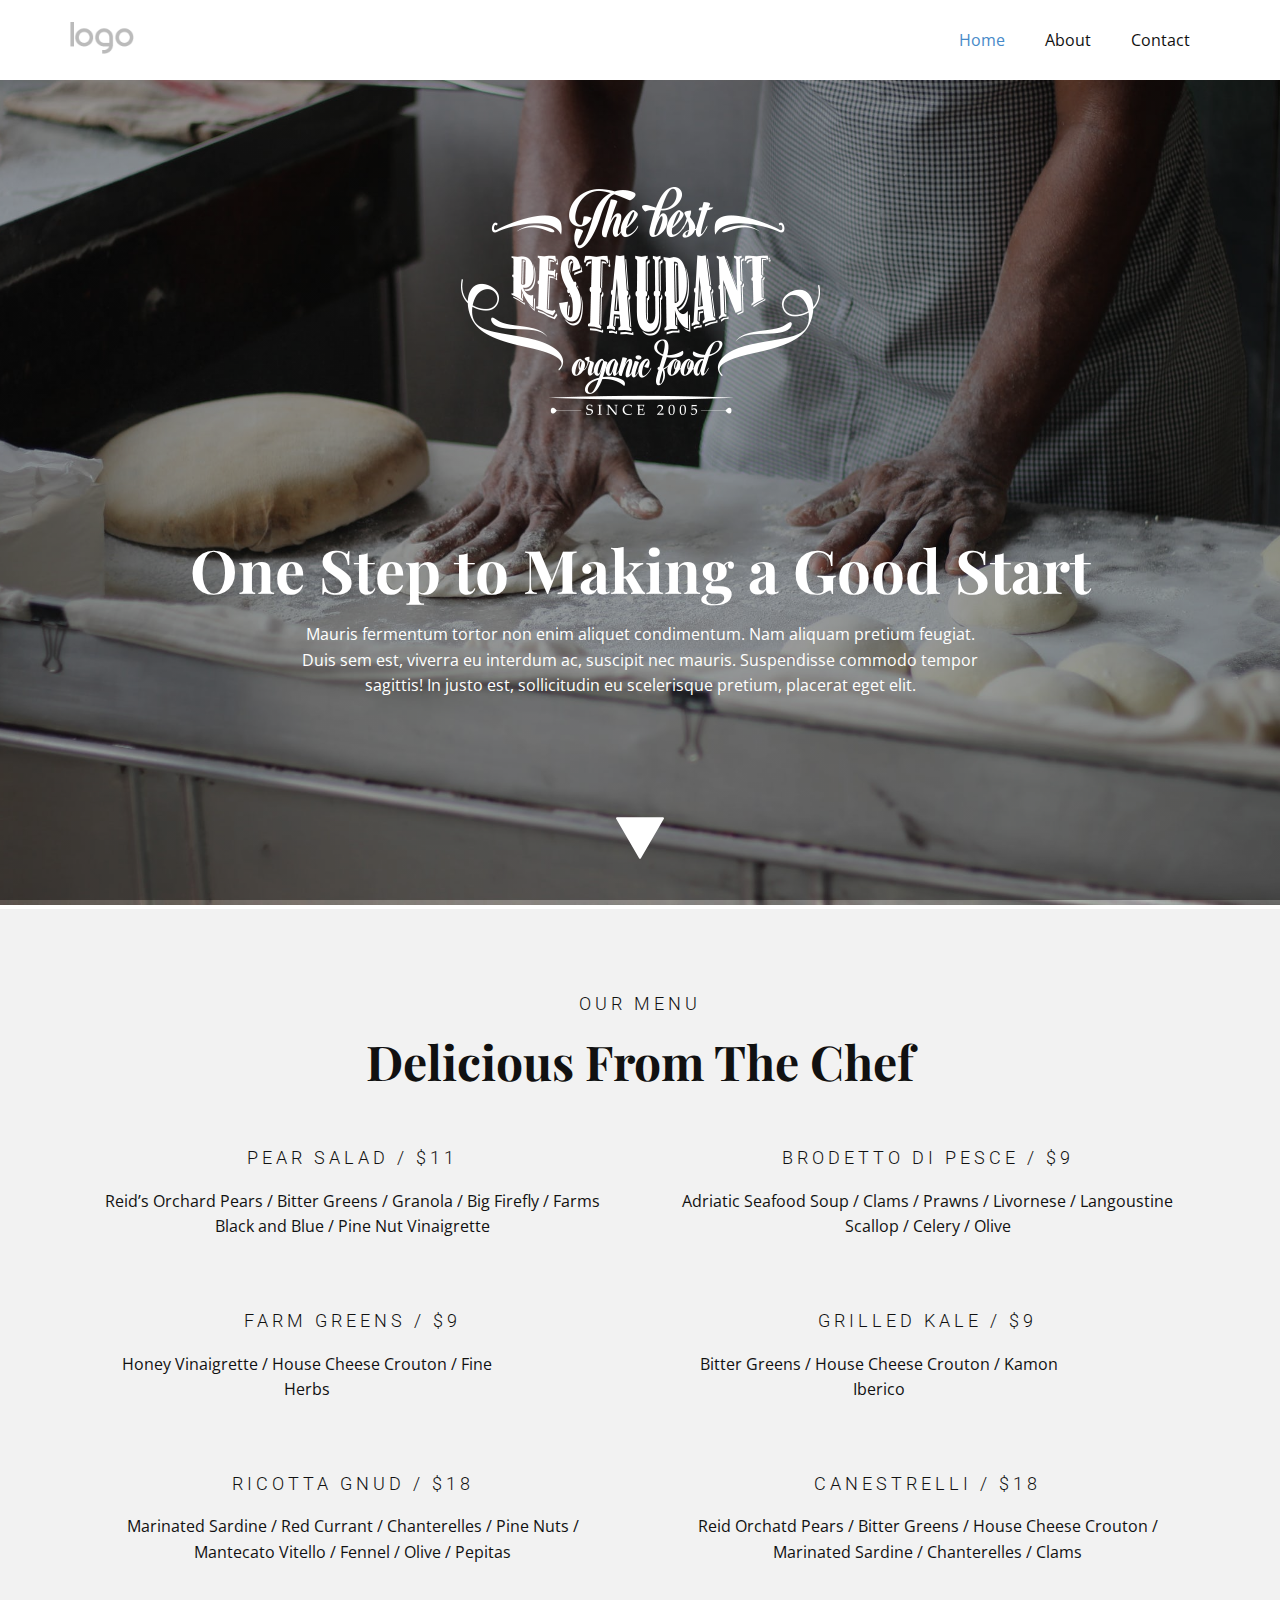
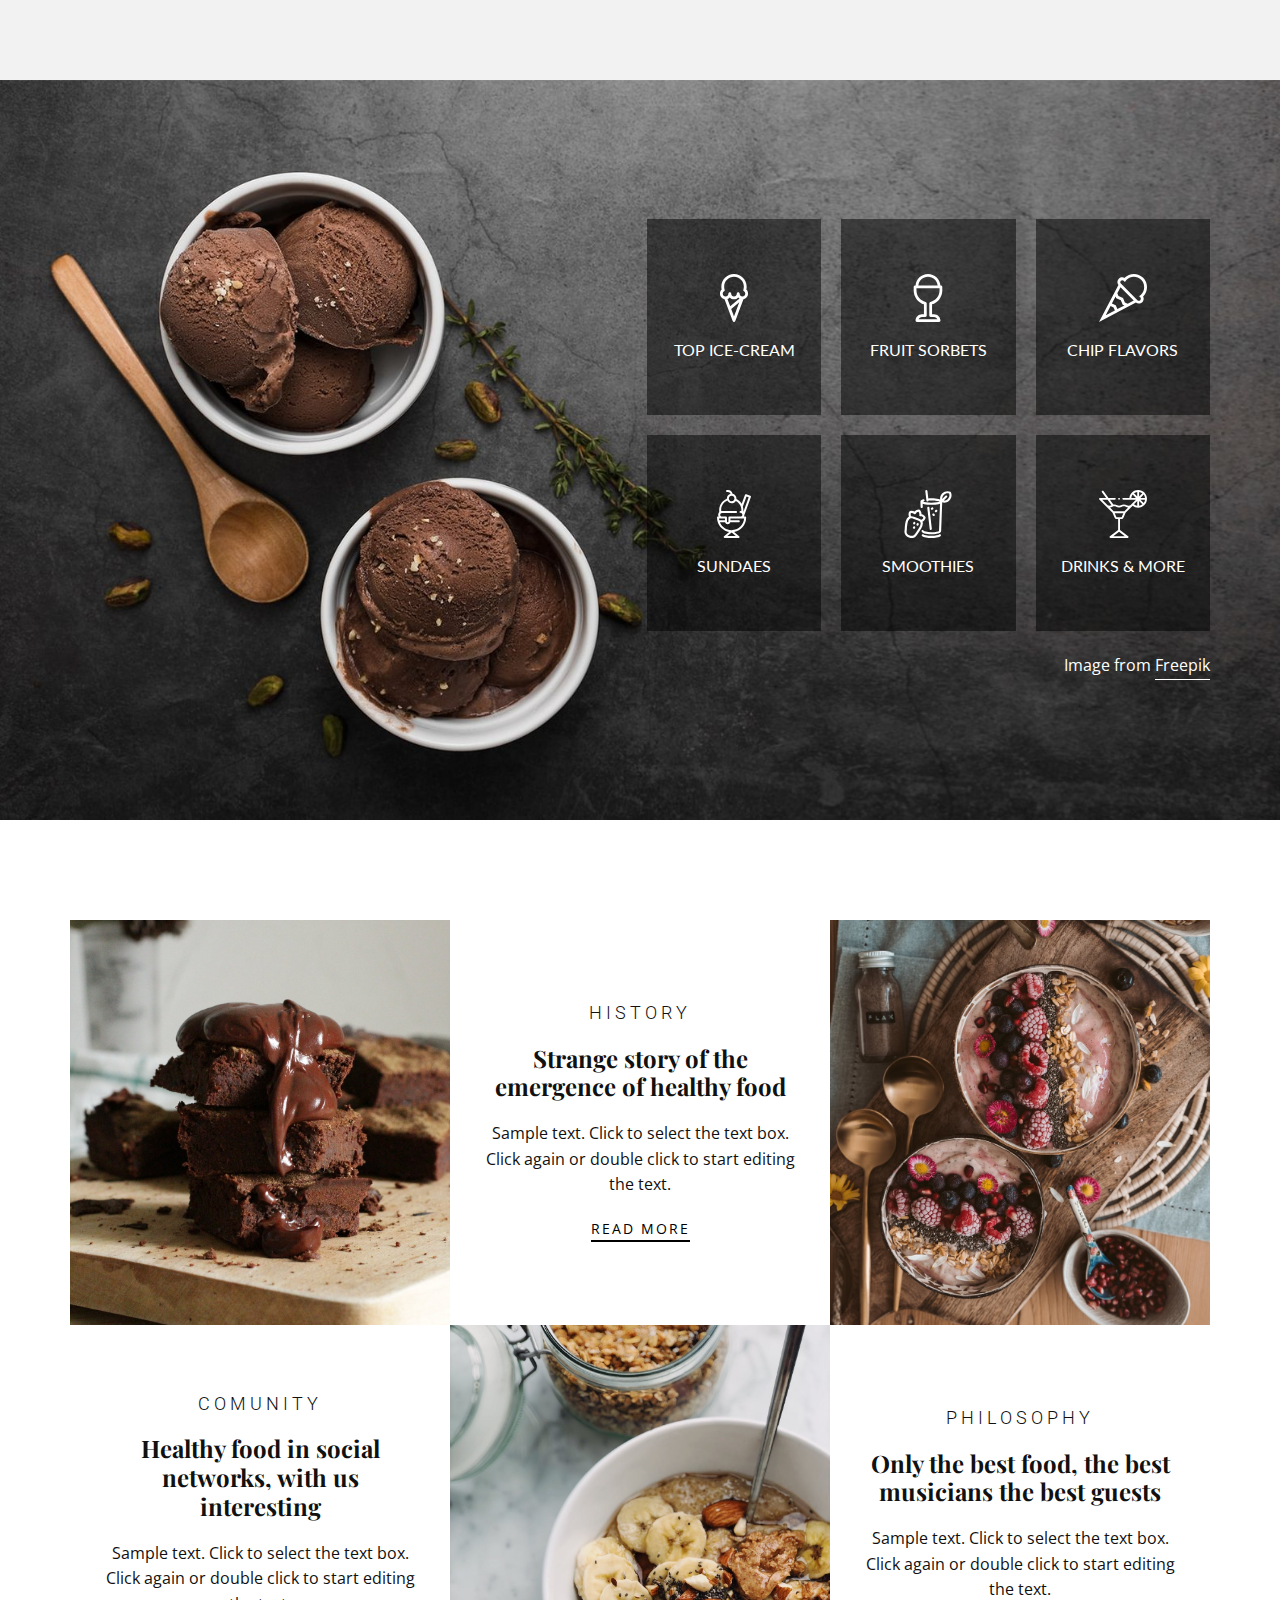
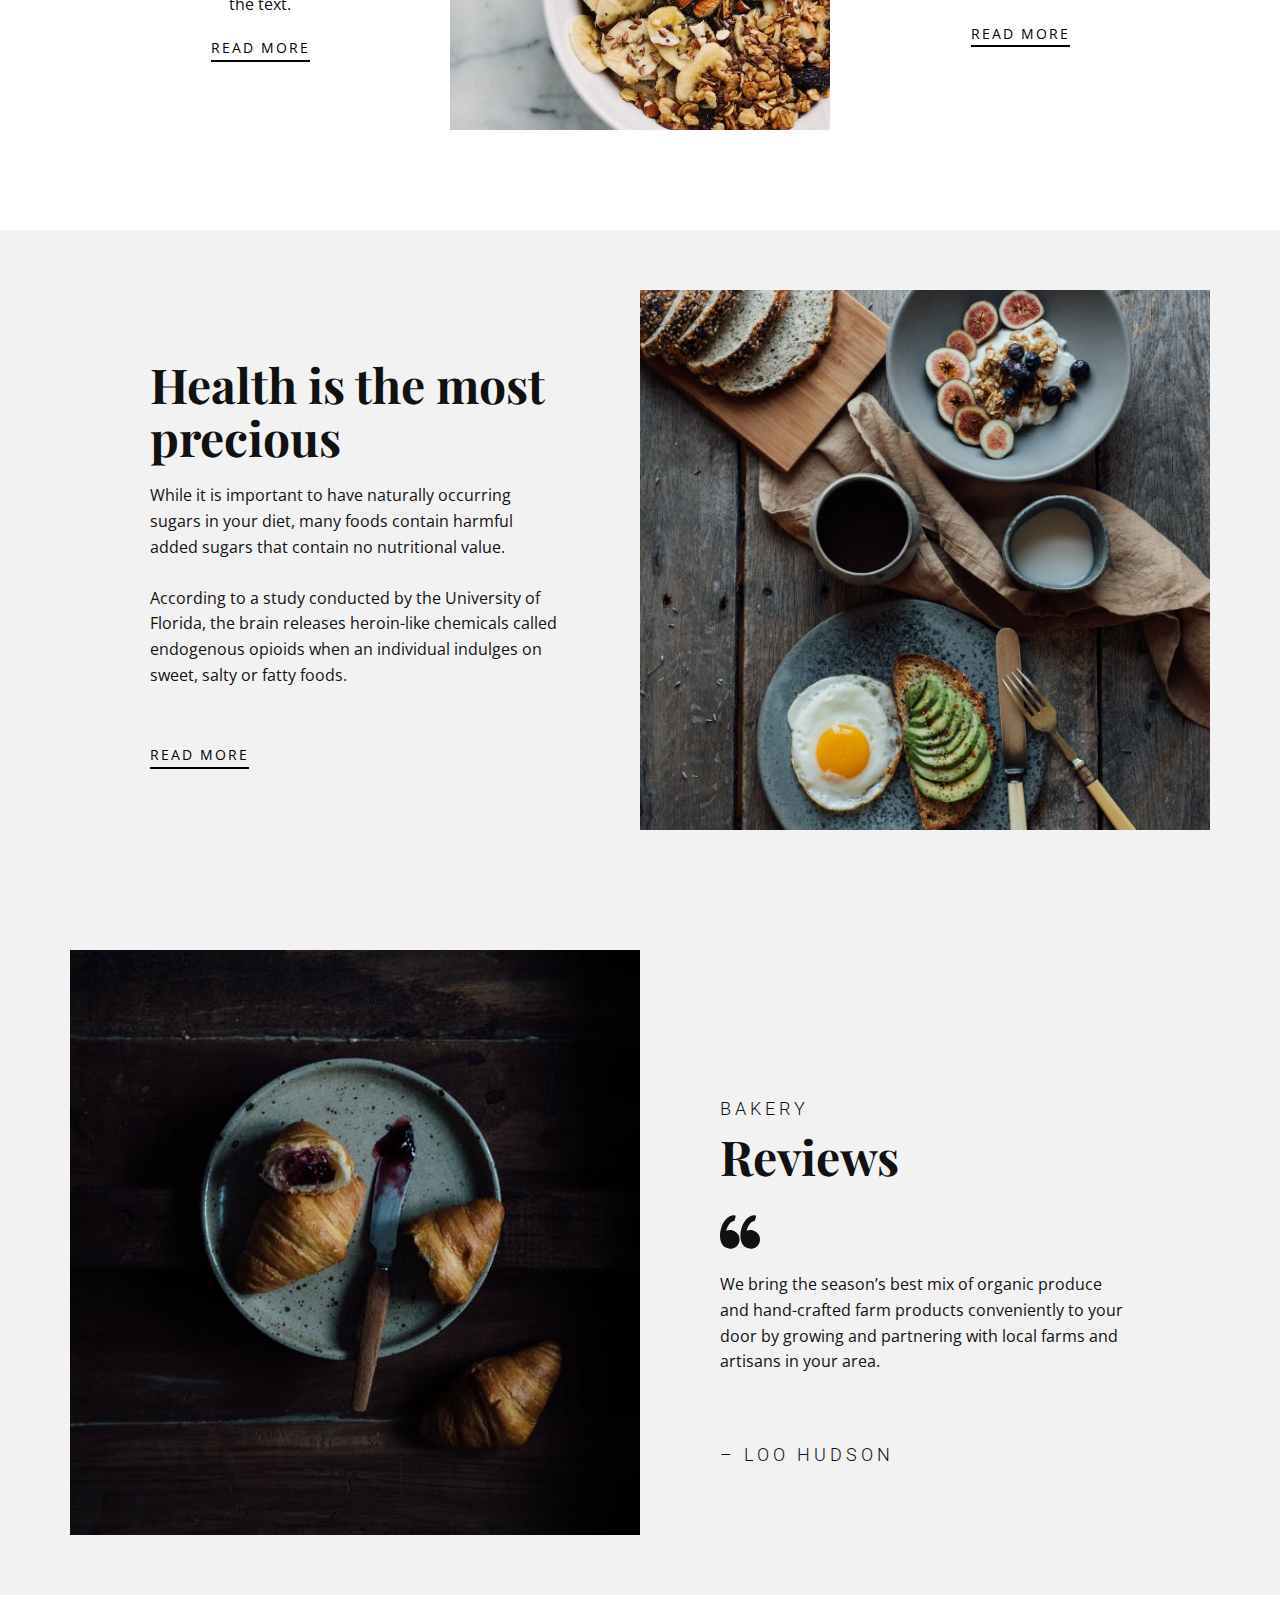
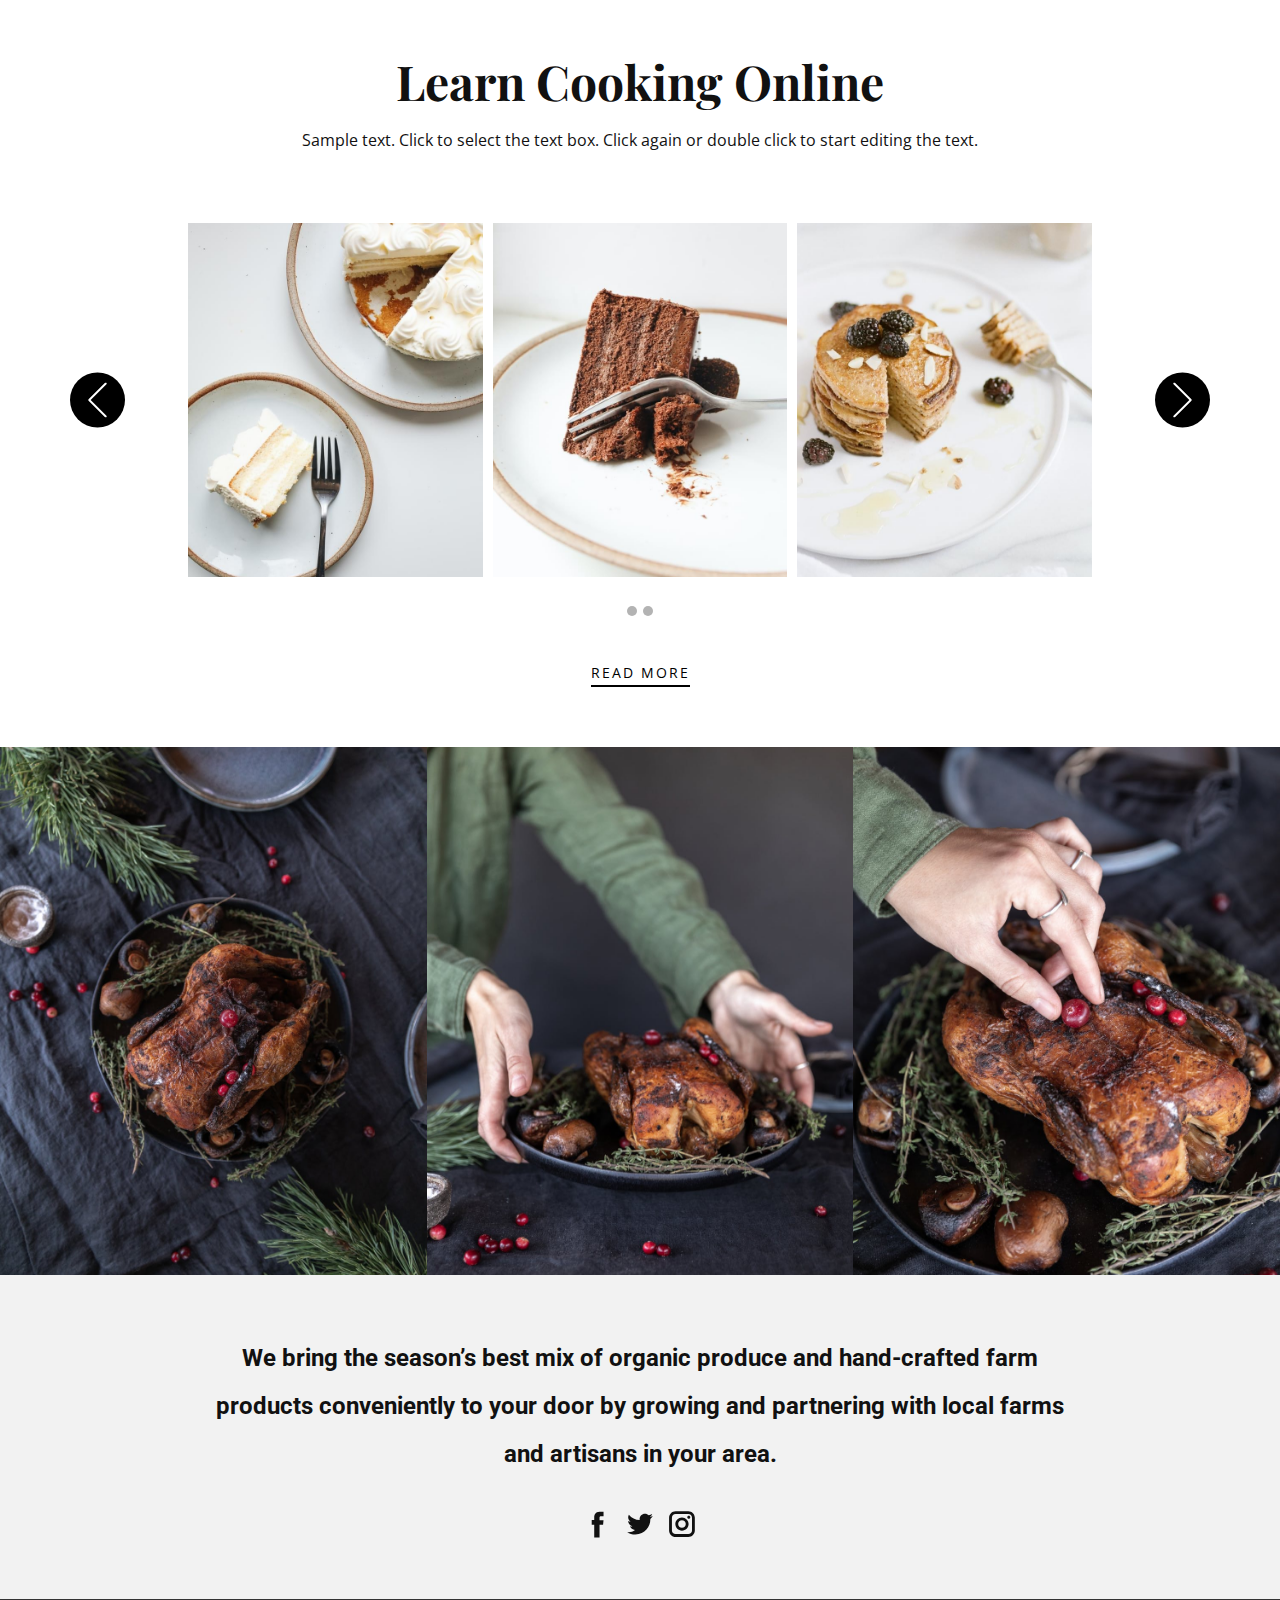
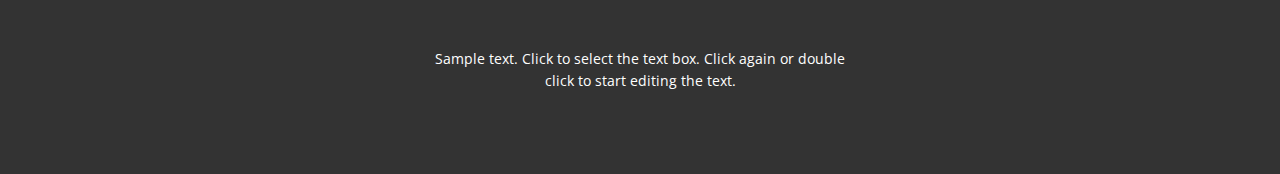
==== tes/index.html @ 94c8cd37 "input tes" ====
<!DOCTYPE html>
<html style="font-size: 16px;">
  <head>
    <meta name="viewport" content="width=device-width, initial-scale=1.0">
    <meta charset="utf-8">
    <meta name="keywords" content="One Step to Making a Good Start, Delicious From The Chef, Health is the most precious, Reviews, Learn&nbsp;Cooking&nbsp;Online">
    <meta name="description" content="">
    <meta name="page_type" content="np-template-header-footer-from-plugin">
    <title>Home</title>
    <link rel="stylesheet" href="nicepage.css" media="screen">
<link rel="stylesheet" href="Home.css" media="screen">
    <script class="u-script" type="text/javascript" src="jquery.js" defer=""></script>
    <script class="u-script" type="text/javascript" src="nicepage.js" defer=""></script>
    <meta name="generator" content="Nicepage 3.17.5, nicepage.com">
    <link id="u-theme-google-font" rel="stylesheet" href="https://fonts.googleapis.com/css?family=Roboto:100,100i,300,300i,400,400i,500,500i,700,700i,900,900i|Open+Sans:300,300i,400,400i,600,600i,700,700i,800,800i">
    <link id="u-page-google-font" rel="stylesheet" href="https://fonts.googleapis.com/css?family=Playfair+Display:400,400i,500,500i,600,600i,700,700i,800,800i,900,900i|Lato:100,100i,300,300i,400,400i,700,700i,900,900i">
    <script type="application/ld+json">{
		"@context": "http://schema.org",
		"@type": "Organization",
		"name": "",
		"logo": "images/default-logo.png"
}</script>
    <meta property="og:title" content="Home">
    <meta property="og:type" content="website">
    <meta name="theme-color" content="#478ac9">
  </head>
  <body data-home-page="Home.html" data-home-page-title="Home" class="u-body"><header class="u-clearfix u-header u-header" id="sec-62ee"><div class="u-clearfix u-sheet u-valign-middle u-sheet-1">
        <a href="#" class="u-image u-logo u-image-1">
          <img src="images/default-logo.png" class="u-logo-image u-logo-image-1">
        </a>
        <nav class="u-menu u-menu-dropdown u-offcanvas u-menu-1">
          <div class="menu-collapse" style="font-size: 1rem; letter-spacing: 0px;">
            <a class="u-button-style u-custom-left-right-menu-spacing u-custom-padding-bottom u-custom-top-bottom-menu-spacing u-nav-link u-text-active-palette-1-base u-text-hover-palette-2-base" href="#">
              <svg><use xmlns:xlink="http://www.w3.org/1999/xlink" xlink:href="#menu-hamburger"></use></svg>
              <svg version="1.1" xmlns="http://www.w3.org/2000/svg" xmlns:xlink="http://www.w3.org/1999/xlink"><defs><symbol id="menu-hamburger" viewBox="0 0 16 16" style="width: 16px; height: 16px;"><rect y="1" width="16" height="2"></rect><rect y="7" width="16" height="2"></rect><rect y="13" width="16" height="2"></rect>
</symbol>
</defs></svg>
            </a>
          </div>
          <div class="u-nav-container">
            <ul class="u-nav u-unstyled u-nav-1"><li class="u-nav-item"><a class="u-button-style u-nav-link u-text-active-palette-1-base u-text-hover-palette-2-base" href="Home.html" style="padding: 10px 20px;">Home</a>
</li><li class="u-nav-item"><a class="u-button-style u-nav-link u-text-active-palette-1-base u-text-hover-palette-2-base" href="About.html" style="padding: 10px 20px;">About</a>
</li><li class="u-nav-item"><a class="u-button-style u-nav-link u-text-active-palette-1-base u-text-hover-palette-2-base" href="Contact.html" style="padding: 10px 20px;">Contact</a>
</li></ul>
          </div>
          <div class="u-nav-container-collapse">
            <div class="u-black u-container-style u-inner-container-layout u-opacity u-opacity-95 u-sidenav">
              <div class="u-sidenav-overflow">
                <div class="u-menu-close"></div>
                <ul class="u-align-center u-nav u-popupmenu-items u-unstyled u-nav-2"><li class="u-nav-item"><a class="u-button-style u-nav-link" href="Home.html">Home</a>
</li><li class="u-nav-item"><a class="u-button-style u-nav-link" href="About.html">About</a>
</li><li class="u-nav-item"><a class="u-button-style u-nav-link" href="Contact.html">Contact</a>
</li></ul>
              </div>
            </div>
            <div class="u-black u-menu-overlay u-opacity u-opacity-70"></div>
          </div>
        </nav>
      </div></header>
    <section class="skrollable u-align-center u-clearfix u-image u-parallax u-shading u-section-1" id="carousel_9668">
      <div class="u-clearfix u-sheet u-sheet-1">
        <img src="images/Untitled-1.png" alt="" class="u-image u-image-contain u-image-default u-image-1" data-image-width="359" data-image-height="229">
        <h1 class="u-custom-font u-font-playfair-display u-text u-text-1">One Step to Making a Good Start</h1>
        <p class="u-text u-text-2">Mauris fermentum tortor non enim aliquet condimentum. Nam aliquam pretium feugiat. Duis sem est, viverra eu interdum ac, suscipit nec mauris. Suspendisse commodo tempor sagittis! In justo est, sollicitudin eu scelerisque pretium, placerat eget elit.</p><span class="u-icon u-icon-circle u-text-white u-icon-1"><svg class="u-svg-link" preserveAspectRatio="xMidYMin slice" viewBox="0 0 490.677 490.677" style=""><use xmlns:xlink="http://www.w3.org/1999/xlink" xlink:href="#svg-536a"></use></svg><svg xmlns="http://www.w3.org/2000/svg" xmlns:xlink="http://www.w3.org/1999/xlink" version="1.1" xml:space="preserve" class="u-svg-content" viewBox="0 0 490.677 490.677" x="0px" y="0px" id="svg-536a" style="enable-background:new 0 0 490.677 490.677;"><g><g><path d="M489.272,37.339c-1.92-3.307-5.44-5.333-9.259-5.333H10.68c-3.819,0-7.339,2.027-9.259,5.333    c-1.899,3.307-1.899,7.36,0.021,10.667l234.667,405.333c1.899,3.307,5.419,5.333,9.237,5.333s7.339-2.027,9.237-5.333    L489.251,48.005C491.149,44.72,491.149,40.645,489.272,37.339z"></path>
</g>
</g></svg></span>
      </div>
    </section>
    <section class="u-align-center u-clearfix u-grey-5 u-section-2" id="carousel_9482">
      <div class="u-clearfix u-sheet u-valign-middle u-sheet-1">
        <h6 class="u-text u-text-default u-text-1">our menu</h6>
        <h2 class="u-custom-font u-font-playfair-display u-text u-text-default u-text-2">Delicious From The Chef</h2>
        <div class="u-list u-list-1">
          <div class="u-repeater u-repeater-1">
            <div class="u-align-center u-container-style u-list-item u-repeater-item">
              <div class="u-container-layout u-similar-container u-valign-bottom u-container-layout-1">
                <h6 class="u-text u-text-default u-text-3">PEAR SALAD / $11</h6>
                <p class="u-text u-text-4">Reid’s Orchard Pears / Bitter Greens / Granola / Big Firefly / Farms Black and Blue / Pine Nut Vinaigrette</p>
              </div>
            </div>
            <div class="u-align-center u-container-style u-list-item u-repeater-item">
              <div class="u-container-layout u-similar-container u-valign-bottom u-container-layout-2">
                <h6 class="u-text u-text-default u-text-5">BRODETTO DI PESCE / $9</h6>
                <p class="u-text u-text-6">Adriatic Seafood Soup / Clams / Prawns  / Livornese / Langoustine Scallop / Celery / Olive</p>
              </div>
            </div>
            <div class="u-container-style u-list-item u-repeater-item">
              <div class="u-container-layout u-similar-container u-valign-bottom u-container-layout-3">
                <h6 class="u-align-center u-text u-text-default u-text-7">FARM GREENS / $9</h6>
                <p class="u-align-center u-text u-text-8">Honey Vinaigrette / House Cheese Crouton / Fine Herbs</p>
              </div>
            </div>
            <div class="u-container-style u-list-item u-repeater-item">
              <div class="u-container-layout u-similar-container u-valign-bottom u-container-layout-4">
                <h6 class="u-align-center u-text u-text-default u-text-9">GRILLED KALE / $9</h6>
                <p class="u-align-center u-text u-text-10">Bitter Greens / House Cheese Crouton / Kamon Iberico</p>
              </div>
            </div>
            <div class="u-container-style u-list-item u-repeater-item">
              <div class="u-container-layout u-similar-container u-valign-bottom u-container-layout-5">
                <h6 class="u-align-center u-text u-text-default u-text-11">RICOTTA GNUD / $18</h6>
                <p class="u-align-center u-text u-text-12">Marinated Sardine / Red Currant / Chanterelles / Pine Nuts /  Mantecato Vitello / Fennel / Olive / Pepitas</p>
              </div>
            </div>
            <div class="u-container-style u-list-item u-repeater-item">
              <div class="u-container-layout u-similar-container u-valign-bottom u-container-layout-6">
                <h6 class="u-align-center u-text u-text-default u-text-13">CANESTRELLI / $18</h6>
                <p class="u-align-center u-text u-text-14">Reid Orchatd Pears / Bitter Greens / House Cheese Crouton / Marinated Sardine / Chanterelles / Clams</p>
              </div>
            </div>
          </div>
        </div>
      </div>
    </section>
    <section class="u-align-right u-clearfix u-image u-section-3" id="carousel_aa16">
      <div class="u-clearfix u-sheet u-valign-middle u-sheet-1">
        <div class="u-list u-list-1">
          <div class="u-repeater u-repeater-1">
            <div class="u-black u-container-style u-list-item u-opacity u-opacity-50 u-repeater-item u-list-item-1">
              <div class="u-container-layout u-similar-container u-valign-top u-container-layout-1"><span class="u-icon u-icon-circle u-icon-1"><svg class="u-svg-link" preserveAspectRatio="xMidYMin slice" viewBox="0 0 512 512" style=""><use xmlns:xlink="http://www.w3.org/1999/xlink" xlink:href="#svg-250a"></use></svg><svg xmlns="http://www.w3.org/2000/svg" xmlns:xlink="http://www.w3.org/1999/xlink" version="1.1" xml:space="preserve" class="u-svg-content" viewBox="0 0 512 512" id="svg-250a"><g><path d="m406 210c0-16.719-6.892-32.333-18.856-43.557 2.561-10.49 3.856-21.026 3.856-31.443 0-74.439-60.561-135-135-135s-135 60.561-135 135c0 10.65 1.236 21.185 3.683 31.439-11.856 11.18-18.683 26.792-18.683 43.561 0 29.398 21.259 53.908 49.206 59.009l86.735 233.22c2.184 5.874 7.791 9.771 14.059 9.771s11.875-3.897 14.059-9.771l86.735-233.22c27.948-5.101 49.206-29.611 49.206-59.009zm-219.731 56.469c9.619-3.463 18.097-9.321 24.731-16.846 11.003 12.481 27.092 20.377 45 20.377s33.997-7.896 45-20.377c4.03 4.571 8.733 8.535 13.968 11.711l-99.708 83.09zm69.731 187.499-29.652-79.732 85.938-71.615zm90-213.968c-16.542 0-30-13.458-30-30 0-8.284-6.716-15-15-15s-15 6.716-15 15c0 16.542-13.458 30-30 30s-30-13.458-30-30c0-8.284-6.716-15-15-15s-15 6.716-15 15c0 16.542-13.458 30-30 30s-30-13.458-30-30c0-10.347 5.176-19.8 13.846-25.286 5.789-3.663 8.36-10.783 6.248-17.301-3.38-10.427-5.094-21.333-5.094-32.413 0-57.897 47.103-105 105-105s105 47.103 105 105c0 10.661-1.782 21.567-5.299 32.413-2.112 6.517.459 13.637 6.248 17.3 8.798 5.568 14.051 15.021 14.051 25.287 0 16.542-13.458 30-30 30z"></path>
</g></svg></span>
                <h5 class="u-align-center u-custom-font u-font-lato u-text u-text-1">top ice-cream</h5>
              </div>
            </div>
            <div class="u-black u-container-style u-list-item u-opacity u-opacity-50 u-repeater-item u-video-cover">
              <div class="u-container-layout u-similar-container u-valign-top u-container-layout-2"><span class="u-icon u-icon-circle u-icon-2"><svg class="u-svg-link" preserveAspectRatio="xMidYMin slice" viewBox="0 0 512 512" style=""><use xmlns:xlink="http://www.w3.org/1999/xlink" xlink:href="#svg-7cd1"></use></svg><svg xmlns="http://www.w3.org/2000/svg" xmlns:xlink="http://www.w3.org/1999/xlink" version="1.1" xml:space="preserve" class="u-svg-content" viewBox="0 0 512 512" x="0px" y="0px" id="svg-7cd1" style="enable-background:new 0 0 512 512;"><g><g><path d="M374.027,273.986c22.304-27.177,34.589-61.538,34.589-96.755v-39.385c0-8.157-6.613-14.769-14.769-14.769h-5.288    C383.503,54.363,325.983,0,256,0S128.497,54.363,123.442,123.077h-5.288c-8.157,0-14.769,6.613-14.769,14.769v39.385    c0,35.217,12.284,69.578,34.589,96.755c19.415,23.654,45.615,40.98,74.704,49.606v104.716H192    c-38.004,0-68.923,30.918-68.923,68.923c0,8.157,6.613,14.769,14.769,14.769h236.308c8.157,0,14.769-6.613,14.769-14.769    c0-38.005-30.918-68.923-68.923-68.923h-20.677V323.591C328.412,314.966,354.611,297.64,374.027,273.986z M256,29.538    c53.687,0,97.948,41.13,102.919,93.538H153.08C158.052,70.669,202.313,29.538,256,29.538z M284.554,457.846H320    c16.497,0,30.658,10.195,36.512,24.615H155.488c5.855-14.421,20.014-24.615,36.512-24.615h35.446    c8.157,0,14.769-6.613,14.769-14.769v-130.97c0-6.984-4.892-13.013-11.725-14.452c-56.535-11.908-97.568-62.555-97.568-120.424    v-24.615h4.923h236.308h4.923v24.615c0,57.87-41.033,108.516-97.568,120.425c-6.833,1.44-11.725,7.468-11.725,14.452v130.969    C269.785,451.233,276.397,457.846,284.554,457.846z"></path>
</g>
</g></svg></span>
                <h5 class="u-align-center u-custom-font u-font-lato u-text u-text-2">Fruit Sorbets</h5>
              </div>
            </div>
            <div class="u-black u-container-style u-list-item u-opacity u-opacity-50 u-repeater-item u-video-cover">
              <div class="u-container-layout u-similar-container u-valign-top u-container-layout-3"><span class="u-icon u-icon-circle u-icon-3"><svg class="u-svg-link" preserveAspectRatio="xMidYMin slice" viewBox="0 0 508.844 508.844" style=""><use xmlns:xlink="http://www.w3.org/1999/xlink" xlink:href="#svg-bc89"></use></svg><svg xmlns="http://www.w3.org/2000/svg" xmlns:xlink="http://www.w3.org/1999/xlink" version="1.1" xml:space="preserve" class="u-svg-content" viewBox="0 0 508.844 508.844" id="svg-bc89"><g id="XMLID_1296_"><path id="XMLID_1299_" d="m468.082 237.546c26.286-26.286 40.762-61.234 40.762-98.408s-14.476-72.122-40.762-98.408c-54.262-54.263-142.554-54.263-196.815 0-.155.154-.309.31-.463.465-7.323-3.903-15.538-5.975-24.07-5.975-13.692 0-26.565 5.333-36.248 15.014-9.683 9.682-15.015 22.555-15.015 36.248 0 11.438 3.733 22.297 10.602 31.209l-206.073 391.12 391.12-206.073c8.912 6.869 19.77 10.602 31.209 10.602 13.692 0 26.565-5.332 36.248-15.014 16.298-16.298 19.308-40.929 9.025-60.304.161-.158.32-.317.48-.476zm-284.647 20.036 48.308 19.479 19.482 48.313 18.453 7.441-74.747 39.383-17.448-40.876-40.867-17.441 39.381-74.745zm-60.851 82.927 32.038 13.673 13.679 32.046-96.629 50.912zm181.871-26.018-30.178-12.169-19.482-48.313-48.308-19.478-12.166-30.174 33.745-64.047 140.436 140.436zm142.414-98.158c-2.763 2.763-5.73 5.425-8.819 7.914l-13.005 10.478 12.319 12.319c8.29 8.291 8.29 21.779 0 30.07-4.016 4.016-9.355 6.227-15.035 6.227s-11.019-2.211-15.035-6.227l-175.596-175.598c-4.016-4.016-6.228-9.355-6.228-15.034s2.211-11.019 6.228-15.035c4.016-4.016 9.355-6.228 15.035-6.228s11.019 2.212 15.04 6.233l12.319 12.308 10.473-12.999c2.489-3.089 5.151-6.056 7.914-8.819 42.565-42.565 111.824-42.565 154.39 0 20.62 20.62 31.975 48.035 31.975 77.195 0 29.161-11.356 56.576-31.975 77.196z"></path>
</g></svg></span>
                <h5 class="u-align-center u-custom-font u-font-lato u-text u-text-3">Chip Flavors</h5>
              </div>
            </div>
            <div class="u-black u-container-style u-list-item u-opacity u-opacity-50 u-repeater-item u-video-cover">
              <div class="u-container-layout u-similar-container u-valign-top u-container-layout-4"><span class="u-icon u-icon-circle u-icon-4"><svg class="u-svg-link" preserveAspectRatio="xMidYMin slice" viewBox="0 0 481.789 481.789" style=""><use xmlns:xlink="http://www.w3.org/1999/xlink" xlink:href="#svg-48a9"></use></svg><svg xmlns="http://www.w3.org/2000/svg" xmlns:xlink="http://www.w3.org/1999/xlink" version="1.1" xml:space="preserve" class="u-svg-content" viewBox="0 0 481.789 481.789" x="0px" y="0px" id="svg-48a9" style="enable-background:new 0 0 481.789 481.789;"><path d="M410.589,70.342c0.908-2.493,0.789-5.244-0.332-7.648s-3.151-4.265-5.644-5.172L364.03,42.75  c-2.491-0.907-5.243-0.787-7.646,0.333c-2.404,1.121-4.264,3.151-5.171,5.644l-32.884,90.348c-1.647-2.826-3.405-5.598-5.289-8.304  c-12.242-17.575-28.678-31.435-47.864-40.466c0.171-1.642,0.26-3.308,0.26-4.994c0-23.349-16.764-42.847-38.886-47.116  C222.286,16.455,203.094,0,180.124,0h-8.509c-5.523,0-10,4.478-10,10s4.477,10,10,10h8.509c12.05,0,22.296,7.846,25.915,18.696  c-20.977,5.132-36.593,24.079-36.593,46.615c0,0.582,0.023,1.158,0.044,1.735c-20.925,8.199-39.555,22.318-53.08,40.403  c-15.755,21.066-24.083,46.145-24.083,72.521v19.716c0,0.713,0.077,1.407,0.219,2.078c-6.564,6.926-10.6,16.271-10.6,26.544  c0,6.758,1.75,13.114,4.813,18.646h-6.164c-5.523,0-10,4.478-10,10c0,13.314,1.798,26.215,5.147,38.482  c0.078,0.386,0.185,0.761,0.307,1.13c15.123,53.691,60.197,94.953,115.963,104.54l-51.047,43.039  c-3.211,2.707-4.388,7.132-2.947,11.077c1.441,3.944,5.193,6.568,9.393,6.568h138.916c0.006,0,0.013,0,0.02,0  c5.523,0,10-4.478,10-10c0-3.253-1.553-6.143-3.958-7.969l-50.663-42.716c68.857-11.838,121.417-71.968,121.417-144.152  c0-5.522-4.477-10-10-10h-12.852c2.774-5.011,4.47-10.697,4.765-16.747L410.589,70.342z M366.586,64.964l21.787,7.93  l-53.677,147.322c0.009-0.177,0.027-0.352,0.027-0.531v-19.716c0-11.664-1.666-23.107-4.872-34.077L366.586,64.964z M217.441,57.316  c15.437,0,27.995,12.559,27.995,27.994c0,15.437-12.558,27.995-27.995,27.995c-12.999,0-23.956-8.907-27.092-20.938  c-0.075-0.523-0.18-1.047-0.342-1.568c-0.01-0.032-0.024-0.061-0.034-0.092c-0.343-1.747-0.527-3.551-0.527-5.397  C189.446,69.875,202.004,57.316,217.441,57.316z M174.441,106.596c7.859,15.813,24.177,26.71,43,26.71  c17.655,0,33.104-9.589,41.44-23.827c24.381,12.159,42.364,33.207,50.687,58.374c0.139,0.605,0.335,1.192,0.582,1.759  c2.989,9.63,4.574,19.836,4.574,30.357v10.61c-2.657-0.58-5.412-0.894-8.241-0.894c-5.252,0-9.609,4.063-9.976,9.302  s3.382,9.869,8.583,10.601l7.136,1.004c7.466,2.427,12.878,9.451,12.878,17.716c0,10.269-8.354,18.622-18.622,18.622H194.985  c-5.523,0-10,4.478-10,10v39.203c0,4.065-3.308,7.373-7.373,7.373c-4.066,0-7.374-3.308-7.374-7.373l0-39.18l0,0l0,0v-0.023  c0-2.652-1.054-5.195-2.929-7.071c-1.875-1.875-4.419-2.929-7.071-2.929h-39.671c-10.268,0-18.622-8.354-18.622-18.622  s8.354-18.622,18.622-18.622h140.643c5.523,0,10-4.478,10-10s-4.477-10-10-10H112.693c-0.124,0-0.243,0.014-0.366,0.019v-9.735  C112.327,158.609,136.929,122.206,174.441,106.596z M93.398,303.432c-1.152-5.376-1.969-10.875-2.41-16.479h59.251l0,16.479H93.398z   M174.786,461.789l42.084-35.482l42.084,35.482H174.786z M216.87,403.227c-53.222,0-98.852-33.102-117.403-79.795h51.768  c3.203,11.56,13.812,20.073,26.377,20.073s23.174-8.513,26.377-20.073h84.862c5.523,0,10-4.478,10-10s-4.477-10-10-10h-83.866  v-16.479h137.767C337.637,351.923,283.131,403.227,216.87,403.227z"></path></svg></span>
                <h5 class="u-align-center u-custom-font u-font-lato u-text u-text-4">Sundaes</h5>
              </div>
            </div>
            <div class="u-black u-container-style u-list-item u-opacity u-opacity-50 u-repeater-item u-video-cover">
              <div class="u-container-layout u-similar-container u-valign-top u-container-layout-5"><span class="u-icon u-icon-circle u-icon-5"><svg class="u-svg-link" preserveAspectRatio="xMidYMin slice" viewBox="0 0 399.744 399.744" style=""><use xmlns:xlink="http://www.w3.org/1999/xlink" xlink:href="#svg-3688"></use></svg><svg xmlns="http://www.w3.org/2000/svg" xmlns:xlink="http://www.w3.org/1999/xlink" version="1.1" xml:space="preserve" class="u-svg-content" viewBox="0 0 399.744 399.744" x="0px" y="0px" id="svg-3688" style="enable-background:new 0 0 399.744 399.744;"><path id="XMLID_1316_" d="M122.727,287.403l-1.626,4.393c-1.344,3.631-4.783,5.878-8.441,5.878c-1.038,0-2.094-0.182-3.124-0.563  c-4.661-1.727-7.041-6.904-5.315-11.565l1.626-4.393c1.726-4.662,6.902-7.041,11.565-5.315  C122.073,277.564,124.453,282.742,122.727,287.403z M87.666,301.93c-4.661-1.73-9.839,0.648-11.567,5.31l-1.628,4.392  c-1.728,4.66,0.649,9.84,5.31,11.567c1.032,0.383,2.088,0.564,3.128,0.564c3.656,0,7.094-2.245,8.439-5.874l1.628-4.392  C94.703,308.838,92.326,303.659,87.666,301.93z M116.17,362.186c-4.992,6.813-9.707,13.249-13.042,18.453  c-8.736,13.635-23.299,19.066-38.208,19.066c-8.072,0-16.243-1.592-23.649-4.335c-21.063-7.803-40.762-26.74-37.288-51.458  c0.86-6.119,1.475-14.071,2.126-22.49c2.786-36.011,6.252-80.827,32.487-97.621c0.964-0.617,1.948-1.188,2.951-1.715  c-5.908-13.839-5.224-29.718,2.421-42.263c1.043-1.712,2.629-3.027,4.505-3.735c12.807-4.839,27.499-3.211,39.626,3.938  c9.074-10.768,22.38-17.161,36.082-16.844c2.004,0.047,3.936,0.762,5.487,2.032c10.594,8.669,16.534,22.206,16.404,36.286  c13.863,2.474,26.067,10.813,32.632,22.826c0.961,1.76,1.308,3.791,0.984,5.77c-2.374,14.497-12.2,26.99-25.697,33.641  c0.419,1.053,0.793,2.127,1.123,3.224C164.078,296.793,137.514,333.051,116.17,362.186z M137.876,272.141  c-0.766-2.548-2-4.901-3.715-7.07c-0.252-0.269-0.49-0.555-0.709-0.854c-3.729-4.29-9.437-7.832-17.227-10.718l-39.351-14.577  c-7.789-2.885-14.426-3.912-20.05-3.092c-0.364,0.086-0.73,0.148-1.099,0.188c-2.714,0.528-5.182,1.51-7.422,2.944  c-18.685,11.961-21.898,53.511-24.246,83.849c-0.673,8.708-1.31,16.932-2.248,23.607c-2.081,14.806,11.416,26.777,25.715,32.074  c14.323,5.308,32.384,5.023,40.449-7.563c3.638-5.678,8.514-12.333,13.676-19.38C119.632,327.003,144.26,293.387,137.876,272.141z   M143.431,248.738c8.661-3.313,15.32-10.191,17.784-18.457c-5.38-7.41-14.782-11.857-24.798-11.525  c-2.77,0.086-5.449-1.107-7.226-3.249c-1.776-2.143-2.462-4.985-1.857-7.702c2.179-9.787-0.455-19.842-6.743-26.497  c-9.105,0.953-17.654,6.865-22.376,15.71c-1.311,2.455-3.683,4.165-6.426,4.633c-2.745,0.47-5.548-0.359-7.599-2.241  c-7.387-6.781-17.417-9.53-26.322-7.409c-3.517,7.875-2.946,17.431,1.466,25.587c0.432-0.012,0.866-0.018,1.303-0.018  c6.928,0,14.438,1.49,22.491,4.474c0,0,0,0,0,0l39.35,14.577C131.037,239.791,138.033,243.84,143.431,248.738z M89.417,265.468  c-4.659-1.727-9.839,0.651-11.566,5.313l-1.627,4.392c-1.728,4.66,0.651,9.839,5.312,11.566c1.031,0.382,2.087,0.563,3.126,0.563  c3.657,0,7.095-2.246,8.44-5.876l1.627-4.392C96.456,272.375,94.077,267.196,89.417,265.468z M377.84,86.923  c-16.207,16.205-39.225,22.107-59.541,15.91l-8.857,239.111c0.041,2.762-0.744,6.688-4.412,10.545  c-11.745,12.348-49.027,16.729-77.386,16.729c-13.659,0-81.795-1.316-81.795-27.303c0-4.971,4.029-9,9-9  c4.437,0,8.124,3.21,8.864,7.435c4.286,3.919,26.686,10.868,63.931,10.868c36.796,0,59.179-6.74,63.836-10.639l8.373-226.033  c-4.117,1.446-8.418,2.54-12.338,3.416c-16.093,3.598-37.355,5.578-59.871,5.578c-22.516,0-43.779-1.98-59.872-5.578  c-3.92-0.876-8.222-1.971-12.339-3.416l1,27.011c0.184,4.968-3.694,9.144-8.661,9.327c-4.975,0.162-9.143-3.694-9.327-8.661  l-1.669-45.107c-0.017-0.274-0.025-0.553-0.026-0.835c0-0.041,0-0.081,0-0.121c0.068-12.907,17.583-18.013,23.345-19.692  c4.772-1.393,9.768,1.35,11.159,6.122c1.391,4.771-1.35,9.768-6.122,11.159c-3.139,0.915-5.431,1.779-7.088,2.52  c9.33,4.055,33.287,9.272,69.601,9.272c36.41,0,60.397-5.245,69.673-9.305c-9.276-4.06-33.263-9.305-69.673-9.305  c-7.928,0-15.691,0.256-23.167,0.763c-0.177,4.349-3.495,8.044-7.955,8.562c-4.93,0.578-9.404-2.964-9.979-7.9l-9.1-78.314  c-0.574-4.938,2.964-9.405,7.901-9.979c4.932-0.58,9.405,2.964,9.979,7.9l7.184,61.824c8.112-0.568,16.539-0.855,25.136-0.855  c22.516,0,43.778,1.98,59.871,5.578c4.295,0.96,9.046,2.181,13.513,3.84c-2.26-17.811,4.068-36.56,17.874-50.364  c18.379-18.381,45.525-23.505,67.552-12.753c1.802,0.88,3.259,2.337,4.139,4.139C401.345,41.393,396.221,68.541,377.84,86.923z   M375.674,30.151c-14.576-5.619-31.908-1.575-44.045,10.563c-9.355,9.354-13.904,21.794-12.924,33.68l26.361-26.362  c3.515-3.514,9.213-3.514,12.728,0c3.515,3.515,3.515,9.213,0,12.729l-26.36,26.36c11.886,0.981,24.323-3.57,33.677-12.925  C377.249,62.057,381.296,44.726,375.674,30.151z M229.6,146.942l-3.312,3.313c-3.514,3.516-3.514,9.214,0.002,12.729  c1.757,1.757,4.06,2.635,6.363,2.635c2.304,0,4.607-0.879,6.365-2.637l3.312-3.313c3.514-3.516,3.514-9.214-0.001-12.729  C238.812,143.425,233.114,143.427,229.6,146.942z M201.465,138.77c-4.937,0.573-8.475,5.041-7.901,9.979l20.396,175.513  c0.533,4.585,4.422,7.962,8.929,7.962c0.347,0,0.698-0.021,1.05-0.062c4.937-0.573,8.475-5.041,7.901-9.979l-20.396-175.513  C210.871,141.733,206.403,138.197,201.465,138.77z M265.583,186.009c2.303,0,4.606-0.879,6.364-2.636l3.312-3.312  c3.515-3.515,3.515-9.214,0-12.729c-3.515-3.514-9.213-3.514-12.728,0l-3.312,3.312c-3.515,3.515-3.515,9.214,0,12.729  C260.977,185.131,263.28,186.009,265.583,186.009z M250.901,198.474c-3.515-3.514-9.213-3.514-12.728,0  c-3.515,3.515-3.515,9.214,0,12.729l3.312,3.312c1.757,1.757,4.061,2.636,6.364,2.636s4.606-0.879,6.364-2.636  c3.515-3.515,3.515-9.214,0-12.729L250.901,198.474z M304.721,369.803c-3.721-3.297-9.41-2.949-12.705,0.772  c-3.448,3.895-25.869,11.168-64.372,11.168c-38.2,0-60.731-7.334-64.305-11.26c-3.346-3.679-9.039-3.944-12.714-0.599  c-3.676,3.347-3.943,9.038-0.598,12.714c11.518,12.654,49.01,17.145,77.617,17.145c28.873,0,66.585-4.514,77.849-17.236  C308.788,378.786,308.443,373.098,304.721,369.803z"></path></svg></span>
                <h5 class="u-align-center u-custom-font u-font-lato u-text u-text-5">Smoothies</h5>
              </div>
            </div>
            <div class="u-black u-container-style u-list-item u-opacity u-opacity-50 u-repeater-item u-video-cover">
              <div class="u-container-layout u-similar-container u-valign-top u-container-layout-6"><span class="u-icon u-icon-circle u-icon-6"><svg class="u-svg-link" preserveAspectRatio="xMidYMin slice" viewBox="0 0 512 512" style=""><use xmlns:xlink="http://www.w3.org/1999/xlink" xlink:href="#svg-c03a"></use></svg><svg xmlns="http://www.w3.org/2000/svg" xmlns:xlink="http://www.w3.org/1999/xlink" version="1.1" xml:space="preserve" class="u-svg-content" viewBox="0 0 512 512" id="svg-c03a"><g><path d="m417.841 0c-48.526 0-88.59 36.915-93.599 84.14h-65.422c-5.523 0-10 4.477-10 10s4.477 10 10 10h134.88l-58.692 58.714c-10.893 6.111-29.044 5.962-39.514-.49-17.221-10.591-44.176-10.589-61.358 0-10.769 6.624-29.663 6.623-40.424.005-11.133-6.861-26.362-9.273-40.392-7.247l-37.419-50.981h53.119c5.523 0 10-4.477 10-10s-4.477-10-10-10h-67.799l-53.765-73.254c-3.269-4.452-9.526-5.414-13.979-2.145-4.452 3.268-5.413 9.526-2.145 13.979l45.08 61.419h-66.412c-4.044 0-7.69 2.436-9.238 6.172-1.548 3.736-.693 8.037 2.166 10.897l76.683 76.708c.1.101.196.204.301.301l64.398 64.419 20.161 47.266c5.43 12.73 12.306 20.62 29.777 20.62h9.672v117.2l-87.349 66.313c-3.419 2.596-4.8 7.085-3.431 11.155s5.184 6.81 9.478 6.81h182.576c4.293 0 8.107-2.74 9.478-6.81 1.37-4.069-.011-8.558-3.43-11.154l-87.322-66.313v-117.201h9.672c17.471 0 24.346-7.89 29.777-20.62l20.16-47.265 64.398-64.418c.105-.097.202-.201.302-.303l10.487-10.49c16.68 13.528 37.328 20.883 59.123 20.883 51.919 0 94.159-42.244 94.159-94.169.002-51.91-42.237-94.141-94.157-94.141zm-325.009 162.854-58.695-58.714h56.956l42.289 57.617c-.349.202-.701.401-1.043.611-10.463 6.448-28.614 6.597-39.507.486zm182.66 329.146h-123.163l61.591-46.758zm-30.518-209.945c-3.275 7.676-4.338 8.467-11.381 8.467h-39.344c-7.043 0-8.107-.792-11.381-8.467l-14.98-35.121h92.066zm25.974-55.12h-114.055l-39.768-39.781c9.332-.676 18.399-3.256 25.698-7.755 10.772-6.625 29.648-6.627 40.404 0 17.211 10.585 44.175 10.584 61.394-.005 10.747-6.622 29.624-6.62 40.389 0 7.304 4.501 16.372 7.083 25.706 7.76zm73.435-142.795c1.757-12.978 6.896-24.89 14.48-34.842l34.838 34.842zm63.458 83.493c-12.733-1.706-24.692-6.649-34.888-14.446l34.888-34.899zm0-97.637-34.835-34.839c9.951-7.583 21.862-12.72 34.835-14.477zm83.475 14.144h-49.335l34.853-34.857c7.592 9.955 12.72 21.878 14.482 34.857zm-63.475-63.447c12.975 1.757 24.894 6.871 34.847 14.452l-34.847 34.851zm0 146.923v-49.331l34.846 34.85c-9.955 7.583-21.868 12.723-34.846 14.481zm48.993-28.619-34.853-34.857h49.335c-1.762 12.981-6.892 24.903-14.482 34.857z"></path><path d="m213.921 104.14h.057c5.523 0 9.972-4.477 9.972-10s-4.505-10-10.028-10-10 4.477-10 10 4.476 10 9.999 10z"></path>
</g></svg></span>
                <h5 class="u-align-center u-custom-font u-font-lato u-text u-text-6">Drinks &amp; More</h5>
              </div>
            </div>
          </div>
        </div>
        <p class="u-align-right u-text u-text-body-alt-color u-text-7">Image from <a href="https://www.freepik.com/photos/food" class="u-border-1 u-border-white u-btn u-button-style u-none u-text-body-alt-color u-btn-1">Freepik</a>
        </p>
      </div>
    </section>
    <section class="u-clearfix u-section-4" id="carousel_4c23">
      <div class="u-clearfix u-sheet u-sheet-1">
        <div class="u-clearfix u-expanded-width u-layout-wrap u-layout-wrap-1">
          <div class="u-layout">
            <div class="u-layout-col">
              <div class="u-size-30">
                <div class="u-layout-row">
                  <div class="u-container-style u-image u-layout-cell u-left-cell u-size-20 u-image-1">
                    <div class="u-container-layout u-container-layout-1"></div>
                  </div>
                  <div class="u-container-style u-layout-cell u-size-20 u-layout-cell-2">
                    <div class="u-container-layout u-valign-middle u-container-layout-2">
                      <h6 class="u-align-center u-text u-text-default u-text-1">history</h6>
                      <h3 class="u-align-center u-custom-font u-font-playfair-display u-text u-text-2">Strange story of the emergence of healthy food</h3>
                      <p class="u-align-center u-text u-text-3">Sample text. Click to select the text box. Click again or double click to start editing the text.</p>
                      <a href="#" class="u-active-none u-border-2 u-border-black u-btn u-btn-rectangle u-button-style u-hover-none u-none u-btn-1">read more</a>
                    </div>
                  </div>
                  <div class="u-container-style u-image u-layout-cell u-right-cell u-size-20 u-image-2">
                    <div class="u-container-layout u-container-layout-3"></div>
                  </div>
                </div>
              </div>
              <div class="u-size-30">
                <div class="u-layout-row">
                  <div class="u-container-style u-layout-cell u-left-cell u-size-20 u-layout-cell-4">
                    <div class="u-container-layout u-valign-middle u-container-layout-4">
                      <h6 class="u-align-center u-text u-text-default u-text-4">comunity</h6>
                      <h3 class="u-align-center u-custom-font u-font-playfair-display u-text u-text-5">Healthy food in social networks, with us interesting</h3>
                      <p class="u-align-center u-text u-text-6">Sample text. Click to select the text box. Click again or double click to start editing the text.</p>
                      <a href="#" class="u-active-none u-border-2 u-border-black u-btn u-btn-rectangle u-button-style u-hover-none u-none u-btn-2">read more</a>
                    </div>
                  </div>
                  <div class="u-container-style u-image u-layout-cell u-size-20 u-image-3">
                    <div class="u-container-layout u-container-layout-5"></div>
                  </div>
                  <div class="u-container-style u-layout-cell u-right-cell u-size-20 u-layout-cell-6">
                    <div class="u-container-layout u-valign-middle u-container-layout-6">
                      <h6 class="u-align-center u-text u-text-default u-text-7">philosophy</h6>
                      <h3 class="u-align-center u-custom-font u-font-playfair-display u-text u-text-8">Only the best food, the best musicians the best guests</h3>
                      <p class="u-align-center u-text u-text-9">Sample text. Click to select the text box. Click again or double click to start editing the text.</p>
                      <a href="#" class="u-active-none u-border-2 u-border-black u-btn u-btn-rectangle u-button-style u-hover-none u-none u-btn-3">read more</a>
                    </div>
                  </div>
                </div>
              </div>
            </div>
          </div>
        </div>
      </div>
    </section>
    <section class="u-clearfix u-grey-5 u-section-5" id="carousel_c6bf">
      <div class="u-clearfix u-sheet u-sheet-1">
        <div class="u-clearfix u-expanded-width u-gutter-0 u-layout-spacing-top u-layout-wrap u-layout-wrap-1">
          <div class="u-layout">
            <div class="u-layout-row">
              <div class="u-align-left u-container-style u-layout-cell u-right-cell u-shape-rectangle u-size-30 u-layout-cell-1">
                <div class="u-container-layout u-valign-top-xs u-container-layout-1">
                  <h2 class="u-custom-font u-font-playfair-display u-text u-text-1">Health is the most precious</h2>
                  <p class="u-text u-text-2">While it is important to have naturally occurring sugars in your diet, many foods contain harmful added sugars that contain no nutritional value. <br>
                    <br>According to a study conducted by the University of Florida, the brain releases heroin-like chemicals called endogenous opioids when an individual indulges on sweet, salty or fatty foods.&nbsp;
                  </p>
                  <a href="#" class="u-active-none u-align-left u-border-2 u-border-black u-btn u-btn-rectangle u-button-style u-hover-none u-none u-btn-1">read more</a>
                </div>
              </div>
              <div class="u-align-left u-container-style u-image u-layout-cell u-left-cell u-size-30 u-image-1">
                <div class="u-container-layout" src=""></div>
              </div>
            </div>
          </div>
        </div>
      </div>
    </section>
    <section class="u-clearfix u-grey-5 u-section-6" id="carousel_a4e0">
      <div class="u-clearfix u-sheet u-sheet-1">
        <div class="u-clearfix u-expanded-width u-layout-wrap u-layout-wrap-1">
          <div class="u-layout">
            <div class="u-layout-row">
              <div class="u-container-style u-image u-layout-cell u-left-cell u-size-30 u-image-1">
                <div class="u-container-layout u-container-layout-1"></div>
              </div>
              <div class="u-align-left u-container-style u-layout-cell u-right-cell u-shape-rectangle u-size-30 u-layout-cell-2">
                <div class="u-container-layout u-valign-middle-lg u-valign-middle-xl u-container-layout-2">
                  <h4 class="u-text u-text-1">bakery</h4>
                  <h2 class="u-custom-font u-font-playfair-display u-text u-text-2">Reviews</h2><span class="u-icon u-icon-circle u-icon-1"><svg class="u-svg-link" preserveAspectRatio="xMidYMin slice" viewBox="0 0 95.333 95.332" style=""><use xmlns:xlink="http://www.w3.org/1999/xlink" xlink:href="#svg-467d"></use></svg><svg xmlns="http://www.w3.org/2000/svg" xmlns:xlink="http://www.w3.org/1999/xlink" version="1.1" id="svg-467d" x="0px" y="0px" viewBox="0 0 95.333 95.332" style="enable-background:new 0 0 95.333 95.332;" xml:space="preserve" class="u-svg-content"><g><g><path d="M30.512,43.939c-2.348-0.676-4.696-1.019-6.98-1.019c-3.527,0-6.47,0.806-8.752,1.793    c2.2-8.054,7.485-21.951,18.013-23.516c0.975-0.145,1.774-0.85,2.04-1.799l2.301-8.23c0.194-0.696,0.079-1.441-0.318-2.045    s-1.035-1.007-1.75-1.105c-0.777-0.106-1.569-0.16-2.354-0.16c-12.637,0-25.152,13.19-30.433,32.076    c-3.1,11.08-4.009,27.738,3.627,38.223c4.273,5.867,10.507,9,18.529,9.313c0.033,0.001,0.065,0.002,0.098,0.002    c9.898,0,18.675-6.666,21.345-16.209c1.595-5.705,0.874-11.688-2.032-16.851C40.971,49.307,36.236,45.586,30.512,43.939z"></path><path d="M92.471,54.413c-2.875-5.106-7.61-8.827-13.334-10.474c-2.348-0.676-4.696-1.019-6.979-1.019    c-3.527,0-6.471,0.806-8.753,1.793c2.2-8.054,7.485-21.951,18.014-23.516c0.975-0.145,1.773-0.85,2.04-1.799l2.301-8.23    c0.194-0.696,0.079-1.441-0.318-2.045c-0.396-0.604-1.034-1.007-1.75-1.105c-0.776-0.106-1.568-0.16-2.354-0.16    c-12.637,0-25.152,13.19-30.434,32.076c-3.099,11.08-4.008,27.738,3.629,38.225c4.272,5.866,10.507,9,18.528,9.312    c0.033,0.001,0.065,0.002,0.099,0.002c9.897,0,18.675-6.666,21.345-16.209C96.098,65.559,95.376,59.575,92.471,54.413z"></path>
</g>
</g><g></g><g></g><g></g><g></g><g></g><g></g><g></g><g></g><g></g><g></g><g></g><g></g><g></g><g></g><g></g></svg></span>
                  <p class="u-text u-text-3">We bring the season’s best mix of organic produce and hand-crafted farm products conveniently to your door by growing and partnering with local farms and artisans in your area.</p>
                  <h6 class="u-text u-text-4">– Loo Hudson</h6>
                </div>
              </div>
            </div>
          </div>
        </div>
      </div>
    </section>
    <section class="u-align-center u-clearfix u-section-7" id="carousel_b61f">
      <div class="u-clearfix u-sheet u-valign-middle-sm u-valign-middle-xs u-sheet-1">
        <h2 class="u-custom-font u-font-playfair-display u-text u-text-default u-text-1">Learn&nbsp;<b>Cooking</b>&nbsp;Online
        </h2>
        <p class="u-text u-text-default u-text-2">Sample text. Click to select the text box. Click again or double click to start editing the text.</p>
        <div id="carousel-8627" data-interval="5000" data-u-ride="carousel" class="u-carousel u-expanded-width u-slider u-slider-1">
          <ol class="u-absolute-hcenter u-carousel-indicators u-carousel-indicators-1">
            <li data-u-target="#carousel-8627" class="u-active u-grey-30 u-shape-circle" data-u-slide-to="0" style="height: 10px; width: 10px;"></li>
            <li data-u-target="#carousel-8627" class="u-grey-30 u-shape-circle" data-u-slide-to="1" style="height: 10px; width: 10px;"></li>
          </ol>
          <div class="u-carousel-inner" role="listbox">
            <div class="u-active u-align-center u-carousel-item u-container-style u-slide">
              <div class="u-container-layout u-valign-middle u-container-layout-1">
                <div class="u-expanded-width-lg u-expanded-width-md u-expanded-width-sm u-expanded-width-xs u-gallery u-layout-grid u-lightbox u-no-transition u-show-text-on-hover u-gallery-1">
                  <div class="u-gallery-inner u-gallery-inner-1">
                    <div class="u-effect-fade u-gallery-item">
                      <div class="u-back-slide" data-image-width="720" data-image-height="1080">
                        <img class="u-back-image u-expanded" src="images/white-and-brown-cake-on-white-ceramic-plate-4110001.jpg">
                      </div>
                      <div class="u-over-slide u-shading u-over-slide-1">
                        <h3 class="u-gallery-heading"></h3>
                        <p class="u-gallery-text"></p>
                      </div>
                    </div>
                    <div class="u-effect-fade u-gallery-item">
                      <div class="u-back-slide" data-image-width="720" data-image-height="1080">
                        <img class="u-back-image u-expanded" src="images/close-up-photo-of-sliced-chocolate-cake-4110008.jpg">
                      </div>
                      <div class="u-over-slide u-shading u-over-slide-2">
                        <h3 class="u-gallery-heading"></h3>
                        <p class="u-gallery-text"></p>
                      </div>
                    </div>
                    <div class="u-effect-fade u-gallery-item">
                      <div class="u-back-slide" data-image-width="716" data-image-height="1080">
                        <img class="u-back-image u-expanded" src="images/bakery-baking-berry-breakfast-213780.jpg">
                      </div>
                      <div class="u-over-slide u-shading u-over-slide-3">
                        <h3 class="u-gallery-heading"></h3>
                        <p class="u-gallery-text"></p>
                      </div>
                    </div>
                  </div>
                </div>
              </div>
            </div>
            <div class="u-align-center u-carousel-item u-container-style u-expanded-width-xl u-slide">
              <div class="u-container-layout u-valign-middle u-container-layout-2">
                <div class="u-expanded-width-lg u-expanded-width-md u-expanded-width-sm u-expanded-width-xs u-gallery u-layout-grid u-lightbox u-no-transition u-show-text-on-hover u-gallery-2">
                  <div class="u-gallery-inner u-gallery-inner-2">
                    <div class="u-effect-fade u-gallery-item">
                      <div class="u-back-slide" data-image-width="1280" data-image-height="1920">
                        <img class="u-back-image u-expanded" src="images/black-and-silver-coffee-maker-on-white-wooden-kitchen-4816319.jpg">
                      </div>
                      <div class="u-over-slide u-shading u-over-slide-4">
                        <h3 class="u-gallery-heading"></h3>
                        <p class="u-gallery-text"></p>
                      </div>
                    </div>
                    <div class="u-effect-fade u-gallery-item">
                      <div class="u-back-slide" data-image-width="1920" data-image-height="2560">
                        <img class="u-back-image u-expanded" src="images/breakfast-meals-on-table-803897.jpg">
                      </div>
                      <div class="u-over-slide u-shading u-over-slide-5">
                        <h3 class="u-gallery-heading"></h3>
                        <p class="u-gallery-text"></p>
                      </div>
                    </div>
                    <div class="u-effect-fade u-gallery-item">
                      <div class="u-back-slide" data-image-width="2250" data-image-height="1500">
                        <img class="u-back-image u-expanded" src="images/pexels-photo-4193838.jpeg">
                      </div>
                      <div class="u-over-slide u-shading u-over-slide-6">
                        <h3 class="u-gallery-heading"></h3>
                        <p class="u-gallery-text"></p>
                      </div>
                    </div>
                  </div>
                </div>
              </div>
            </div>
          </div>
          <a class="u-absolute-vcenter u-black u-carousel-control u-carousel-control-prev u-icon-circle u-spacing-10 u-text-body-alt-color u-carousel-control-1" href="#carousel-8627" role="button" data-u-slide="prev">
            <span aria-hidden="true">
              <svg viewBox="0 0 477.175 477.175"><path d="M145.188,238.575l215.5-215.5c5.3-5.3,5.3-13.8,0-19.1s-13.8-5.3-19.1,0l-225.1,225.1c-5.3,5.3-5.3,13.8,0,19.1l225.1,225
                    c2.6,2.6,6.1,4,9.5,4s6.9-1.3,9.5-4c5.3-5.3,5.3-13.8,0-19.1L145.188,238.575z"></path></svg>
            </span>
            <span class="sr-only">Previous</span>
          </a>
          <a class="u-absolute-vcenter u-black u-carousel-control u-carousel-control-next u-icon-circle u-spacing-10 u-text-body-alt-color u-carousel-control-2" href="#carousel-8627" role="button" data-u-slide="next">
            <span aria-hidden="true">
              <svg viewBox="0 0 477.175 477.175"><path d="M360.731,229.075l-225.1-225.1c-5.3-5.3-13.8-5.3-19.1,0s-5.3,13.8,0,19.1l215.5,215.5l-215.5,215.5
                    c-5.3,5.3-5.3,13.8,0,19.1c2.6,2.6,6.1,4,9.5,4c3.4,0,6.9-1.3,9.5-4l225.1-225.1C365.931,242.875,365.931,234.275,360.731,229.075z"></path></svg>
            </span>
            <span class="sr-only">Next</span>
          </a>
        </div>
        <a href="#" class="u-active-none u-border-2 u-border-black u-btn u-btn-rectangle u-button-style u-hover-none u-none u-btn-1">read more</a>
      </div>
    </section>
    <section class="u-align-center u-clearfix u-section-8" id="carousel_a275">
      <div class="u-expanded-width u-gallery u-layout-grid u-lightbox u-show-text-on-hover u-gallery-1">
        <div class="u-gallery-inner u-gallery-inner-1">
          <div class="u-effect-fade u-gallery-item">
            <div class="u-back-slide">
              <img class="u-back-image u-expanded" src="images/pexels-photo-5702789.jpeg">
            </div>
            <div class="u-over-slide u-shading u-over-slide-1">
              <h3 class="u-gallery-heading"></h3>
              <p class="u-gallery-text"></p>
            </div>
          </div>
          <div class="u-effect-fade u-gallery-item u-gallery-item-2">
            <div class="u-back-slide">
              <img class="u-back-image u-expanded" src="images/pexels-photo-5702791.jpeg">
            </div>
            <div class="u-over-slide u-shading u-over-slide-2">
              <h3 class="u-gallery-heading"></h3>
              <p class="u-gallery-text"></p>
            </div>
          </div>
          <div class="u-effect-fade u-gallery-item u-gallery-item-3">
            <div class="u-back-slide">
              <img class="u-back-image u-expanded" src="images/pexels-photo-5702782.jpeg">
            </div>
            <div class="u-over-slide u-shading u-over-slide-3">
              <h3 class="u-gallery-heading"></h3>
              <p class="u-gallery-text"></p>
            </div>
          </div>
        </div>
      </div>
    </section>
    <section class="u-align-center u-clearfix u-grey-5 u-section-9" id="carousel_87b8">
      <div class="u-clearfix u-sheet u-valign-middle u-sheet-1">
        <h3 class="u-text u-text-1">We bring the season’s best mix of organic produce and hand-crafted farm products conveniently to your door by growing and partnering with local farms and artisans in your area.</h3>
        <div class="u-social-icons u-spacing-10 u-social-icons-1">
          <a class="u-social-url" target="_blank" href=""><span class="u-icon u-icon-circle u-social-facebook u-social-icon u-icon-1"><svg class="u-svg-link" preserveAspectRatio="xMidYMin slice" viewBox="0 0 112 112" style=""><use xmlns:xlink="http://www.w3.org/1999/xlink" xlink:href="#svg-6de1"></use></svg><svg xmlns="http://www.w3.org/2000/svg" xmlns:xlink="http://www.w3.org/1999/xlink" version="1.1" xml:space="preserve" class="u-svg-content" viewBox="0 0 112 112" x="0px" y="0px" id="svg-6de1"><path d="M75.5,28.8H65.4c-1.5,0-4,0.9-4,4.3v9.4h13.9l-1.5,15.8H61.4v45.1H42.8V58.3h-8.8V42.4h8.8V32.2 c0-7.4,3.4-18.8,18.8-18.8h13.8v15.4H75.5z"></path></svg></span>
          </a>
          <a class="u-social-url" target="_blank" href=""><span class="u-icon u-icon-circle u-social-icon u-social-twitter u-icon-2"><svg class="u-svg-link" preserveAspectRatio="xMidYMin slice" viewBox="0 0 112 112" style=""><use xmlns:xlink="http://www.w3.org/1999/xlink" xlink:href="#svg-2eb4"></use></svg><svg xmlns="http://www.w3.org/2000/svg" xmlns:xlink="http://www.w3.org/1999/xlink" version="1.1" xml:space="preserve" class="u-svg-content" viewBox="0 0 112 112" x="0px" y="0px" id="svg-2eb4"><path d="M92.2,38.2c0,0.8,0,1.6,0,2.3c0,24.3-18.6,52.4-52.6,52.4c-10.6,0.1-20.2-2.9-28.5-8.2 c1.4,0.2,2.9,0.2,4.4,0.2c8.7,0,16.7-2.9,23-7.9c-8.1-0.2-14.9-5.5-17.3-12.8c1.1,0.2,2.4,0.2,3.4,0.2c1.6,0,3.3-0.2,4.8-0.7 c-8.4-1.6-14.9-9.2-14.9-18c0-0.2,0-0.2,0-0.2c2.5,1.4,5.4,2.2,8.4,2.3c-5-3.3-8.3-8.9-8.3-15.4c0-3.4,1-6.5,2.5-9.2 c9.1,11.1,22.7,18.5,38,19.2c-0.2-1.4-0.4-2.8-0.4-4.3c0.1-10,8.3-18.2,18.5-18.2c5.4,0,10.1,2.2,13.5,5.7c4.3-0.8,8.1-2.3,11.7-4.5 c-1.4,4.3-4.3,7.9-8.1,10.1c3.7-0.4,7.3-1.4,10.6-2.9C98.9,32.3,95.7,35.5,92.2,38.2z"></path></svg></span>
          </a>
          <a class="u-social-url" target="_blank" href=""><span class="u-icon u-icon-circle u-social-icon u-social-instagram u-icon-3"><svg class="u-svg-link" preserveAspectRatio="xMidYMin slice" viewBox="0 0 112 112" style=""><use xmlns:xlink="http://www.w3.org/1999/xlink" xlink:href="#svg-daa2"></use></svg><svg xmlns="http://www.w3.org/2000/svg" xmlns:xlink="http://www.w3.org/1999/xlink" version="1.1" xml:space="preserve" class="u-svg-content" viewBox="0 0 112 112" x="0px" y="0px" id="svg-daa2"><path d="M55.9,32.9c-12.8,0-23.2,10.4-23.2,23.2s10.4,23.2,23.2,23.2s23.2-10.4,23.2-23.2S68.7,32.9,55.9,32.9z M55.9,69.4c-7.4,0-13.3-6-13.3-13.3c-0.1-7.4,6-13.3,13.3-13.3s13.3,6,13.3,13.3C69.3,63.5,63.3,69.4,55.9,69.4z"></path><path d="M79.7,26.8c-3,0-5.4,2.5-5.4,5.4s2.5,5.4,5.4,5.4c3,0,5.4-2.5,5.4-5.4S82.7,26.8,79.7,26.8z"></path><path d="M78.2,11H33.5C21,11,10.8,21.3,10.8,33.7v44.7c0,12.6,10.2,22.8,22.7,22.8h44.7c12.6,0,22.7-10.2,22.7-22.7 V33.7C100.8,21.1,90.6,11,78.2,11z M91,78.4c0,7.1-5.8,12.8-12.8,12.8H33.5c-7.1,0-12.8-5.8-12.8-12.8V33.7 c0-7.1,5.8-12.8,12.8-12.8h44.7c7.1,0,12.8,5.8,12.8,12.8V78.4z"></path></svg></span>
          </a>
        </div>
      </div>
    </section>


    <footer class="u-align-center u-clearfix u-footer u-grey-80 u-footer" id="sec-838c"><div class="u-clearfix u-sheet u-sheet-1">
        <p class="u-small-text u-text u-text-variant u-text-1">Sample text. Click to select the text box. Click again or double click to start editing the text.</p>
      </div></footer>
    <section class="u-backlink u-clearfix u-grey-80">

    </section>
  </body>
</html>
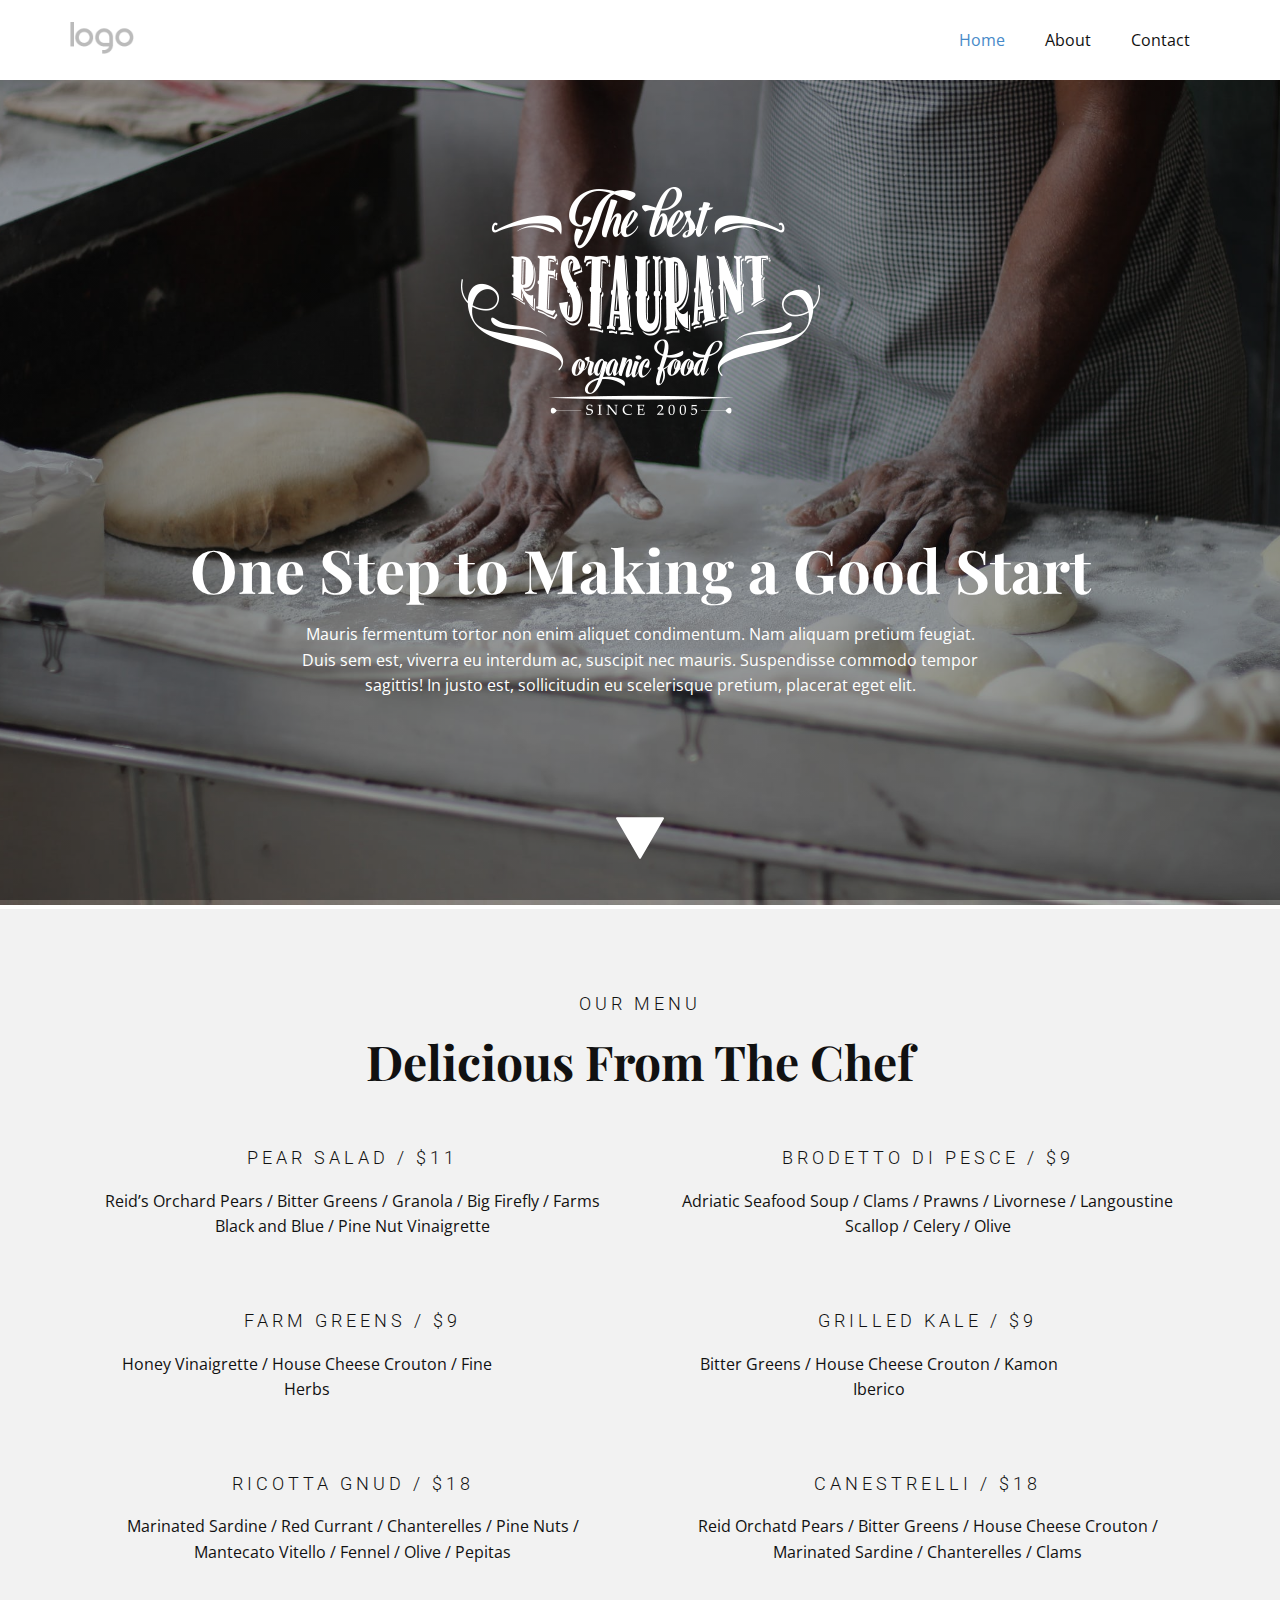
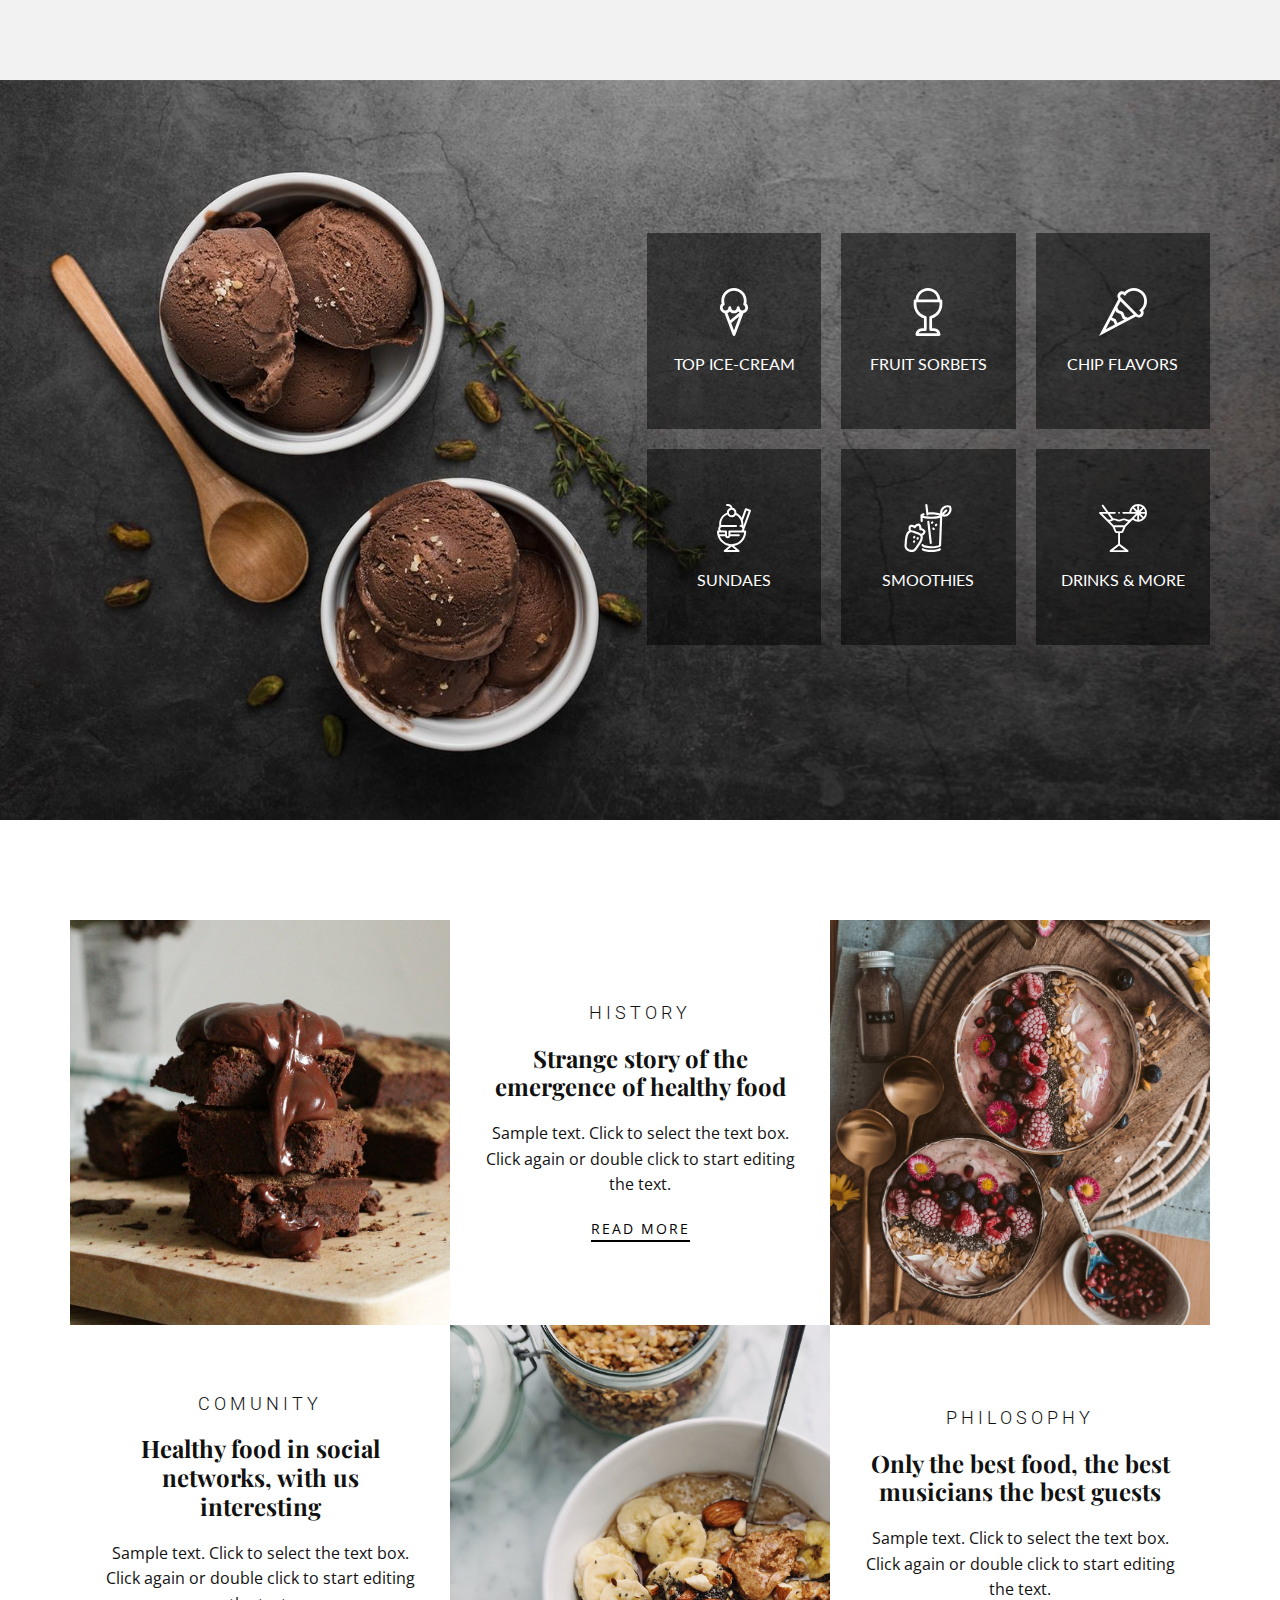
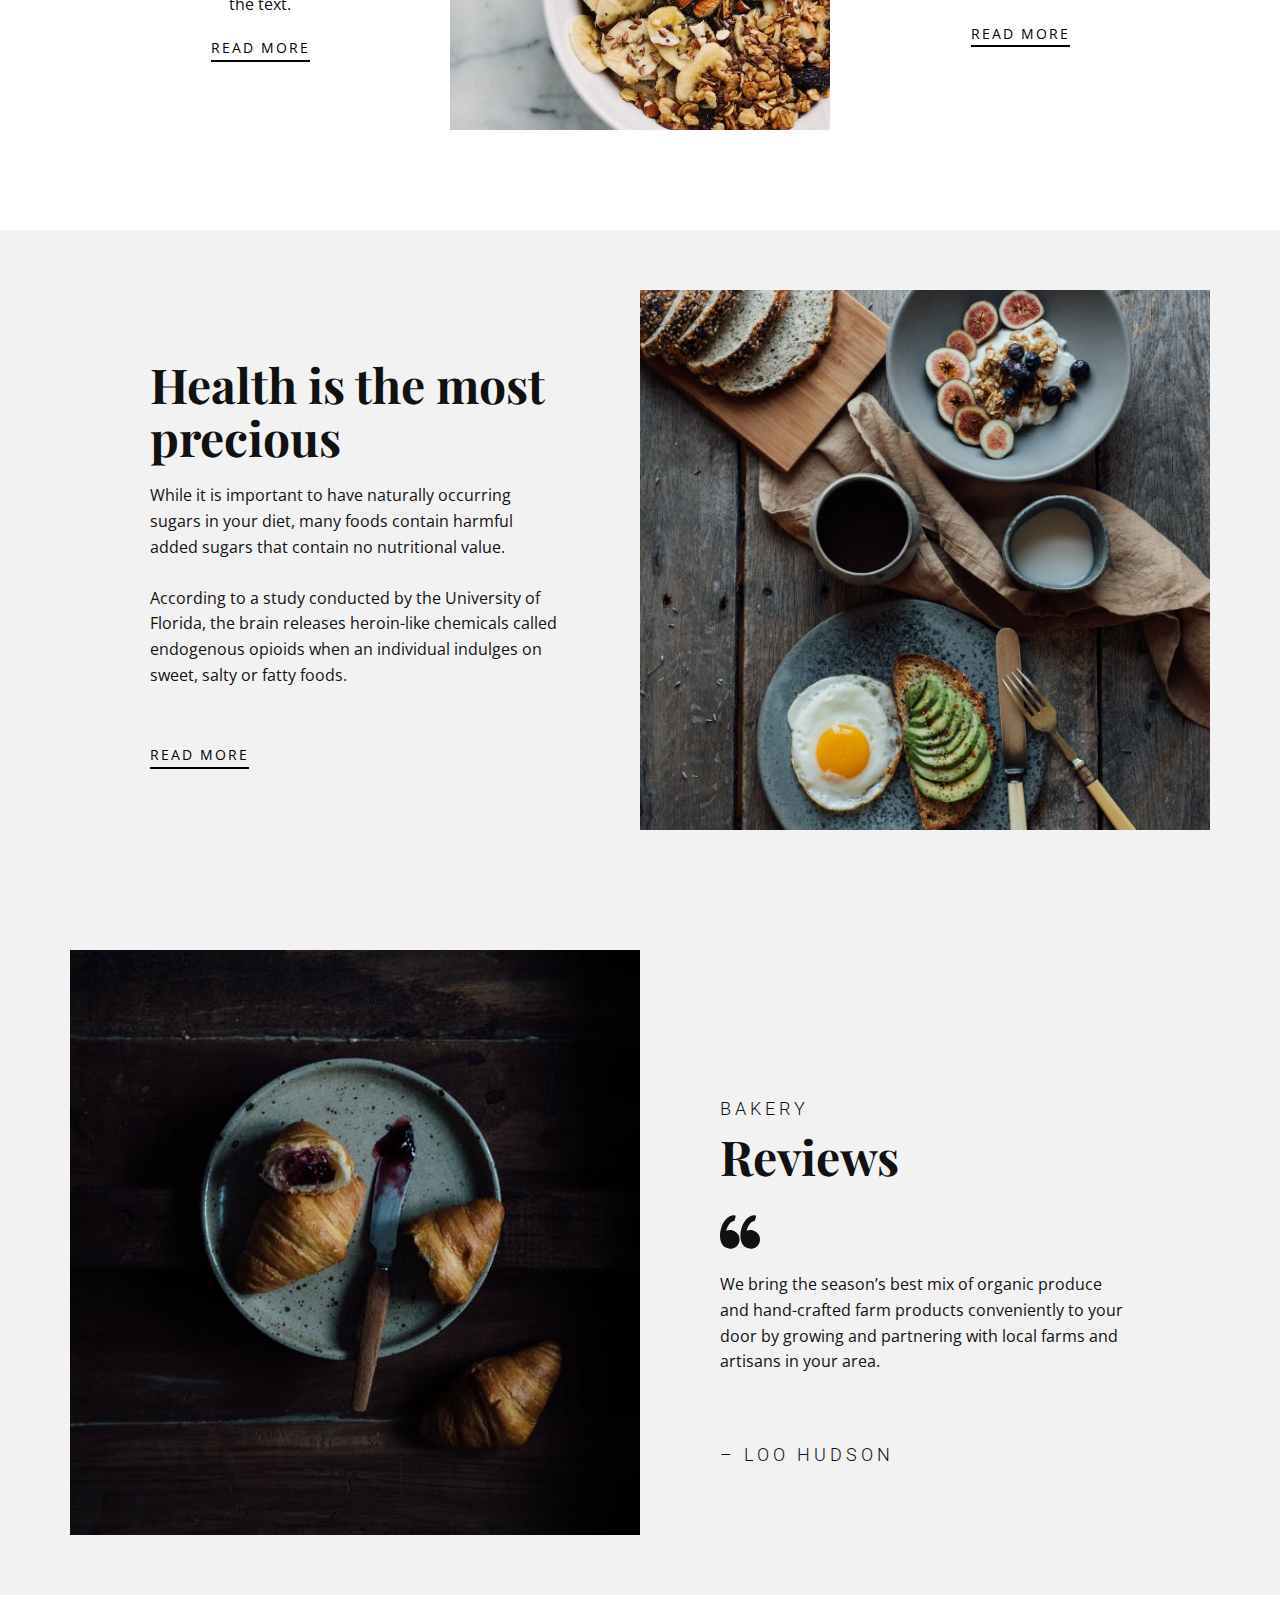
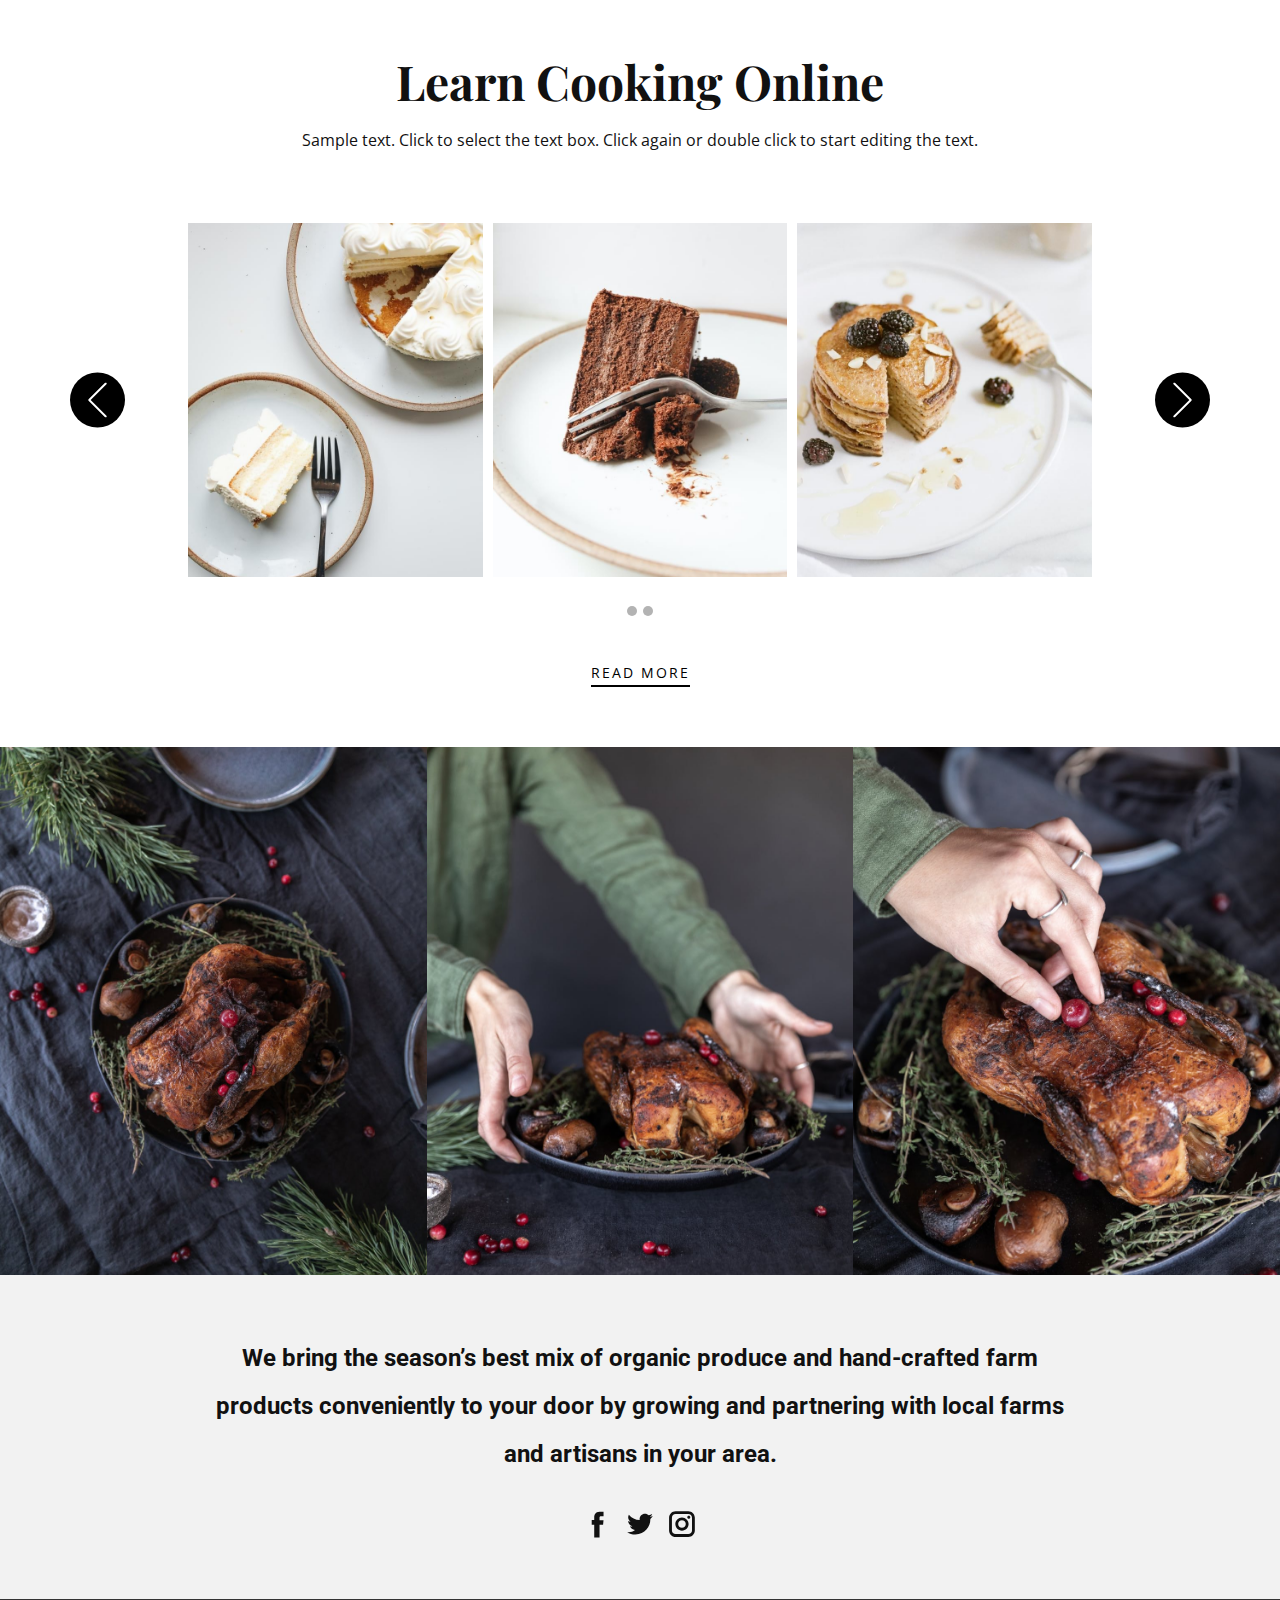
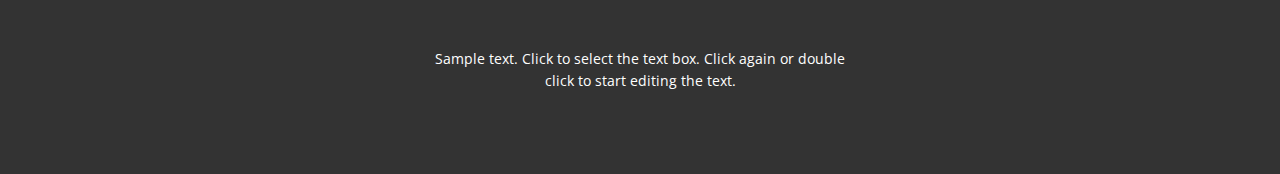
==== commit be111833: "Update index.html" ====
--- a/tes/index.html
+++ b/tes/index.html
@@ -153,7 +153,7 @@
             </div>
           </div>
         </div>
-        <p class="u-align-right u-text u-text-body-alt-color u-text-7">Image from <a href="https://www.freepik.com/photos/food" class="u-border-1 u-border-white u-btn u-button-style u-none u-text-body-alt-color u-btn-1">Freepik</a>
+        <p class="u-align-right u-text u-text-body-alt-color u-text-7">
         </p>
       </div>
     </section>
